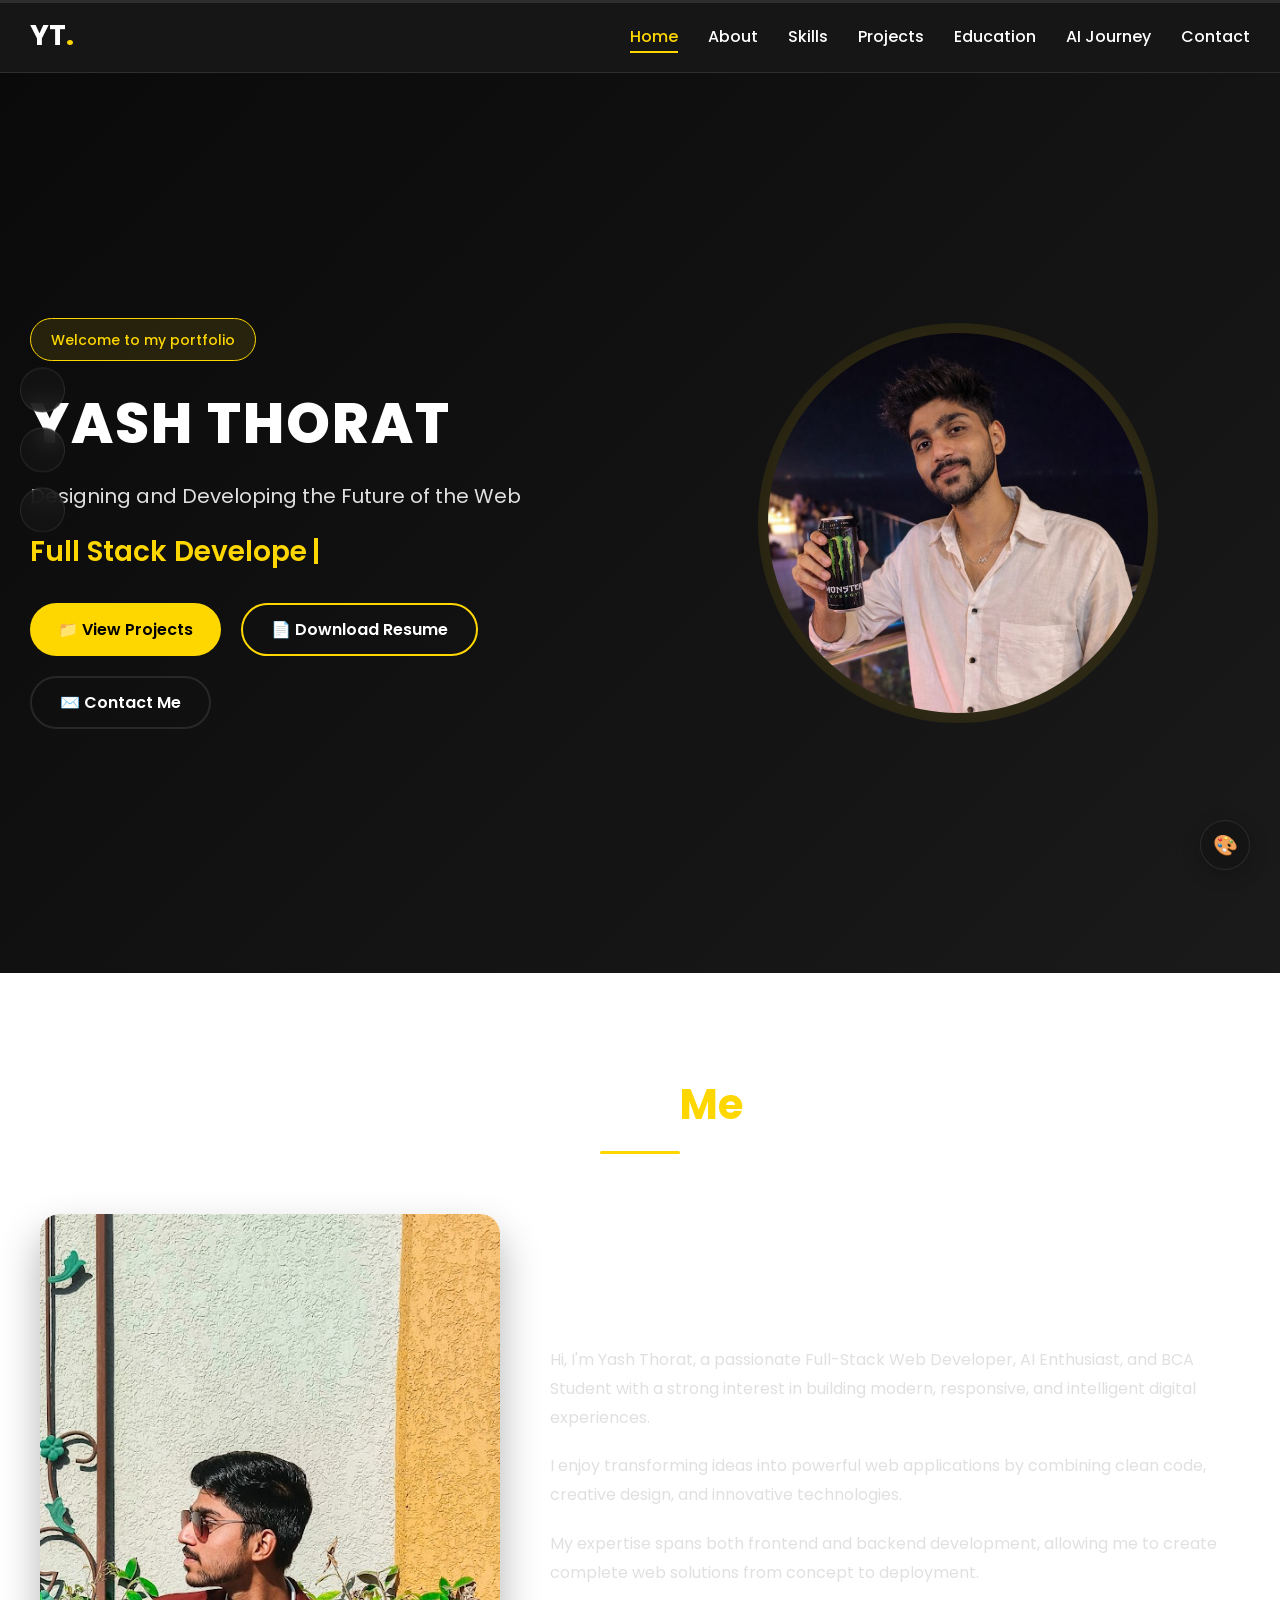
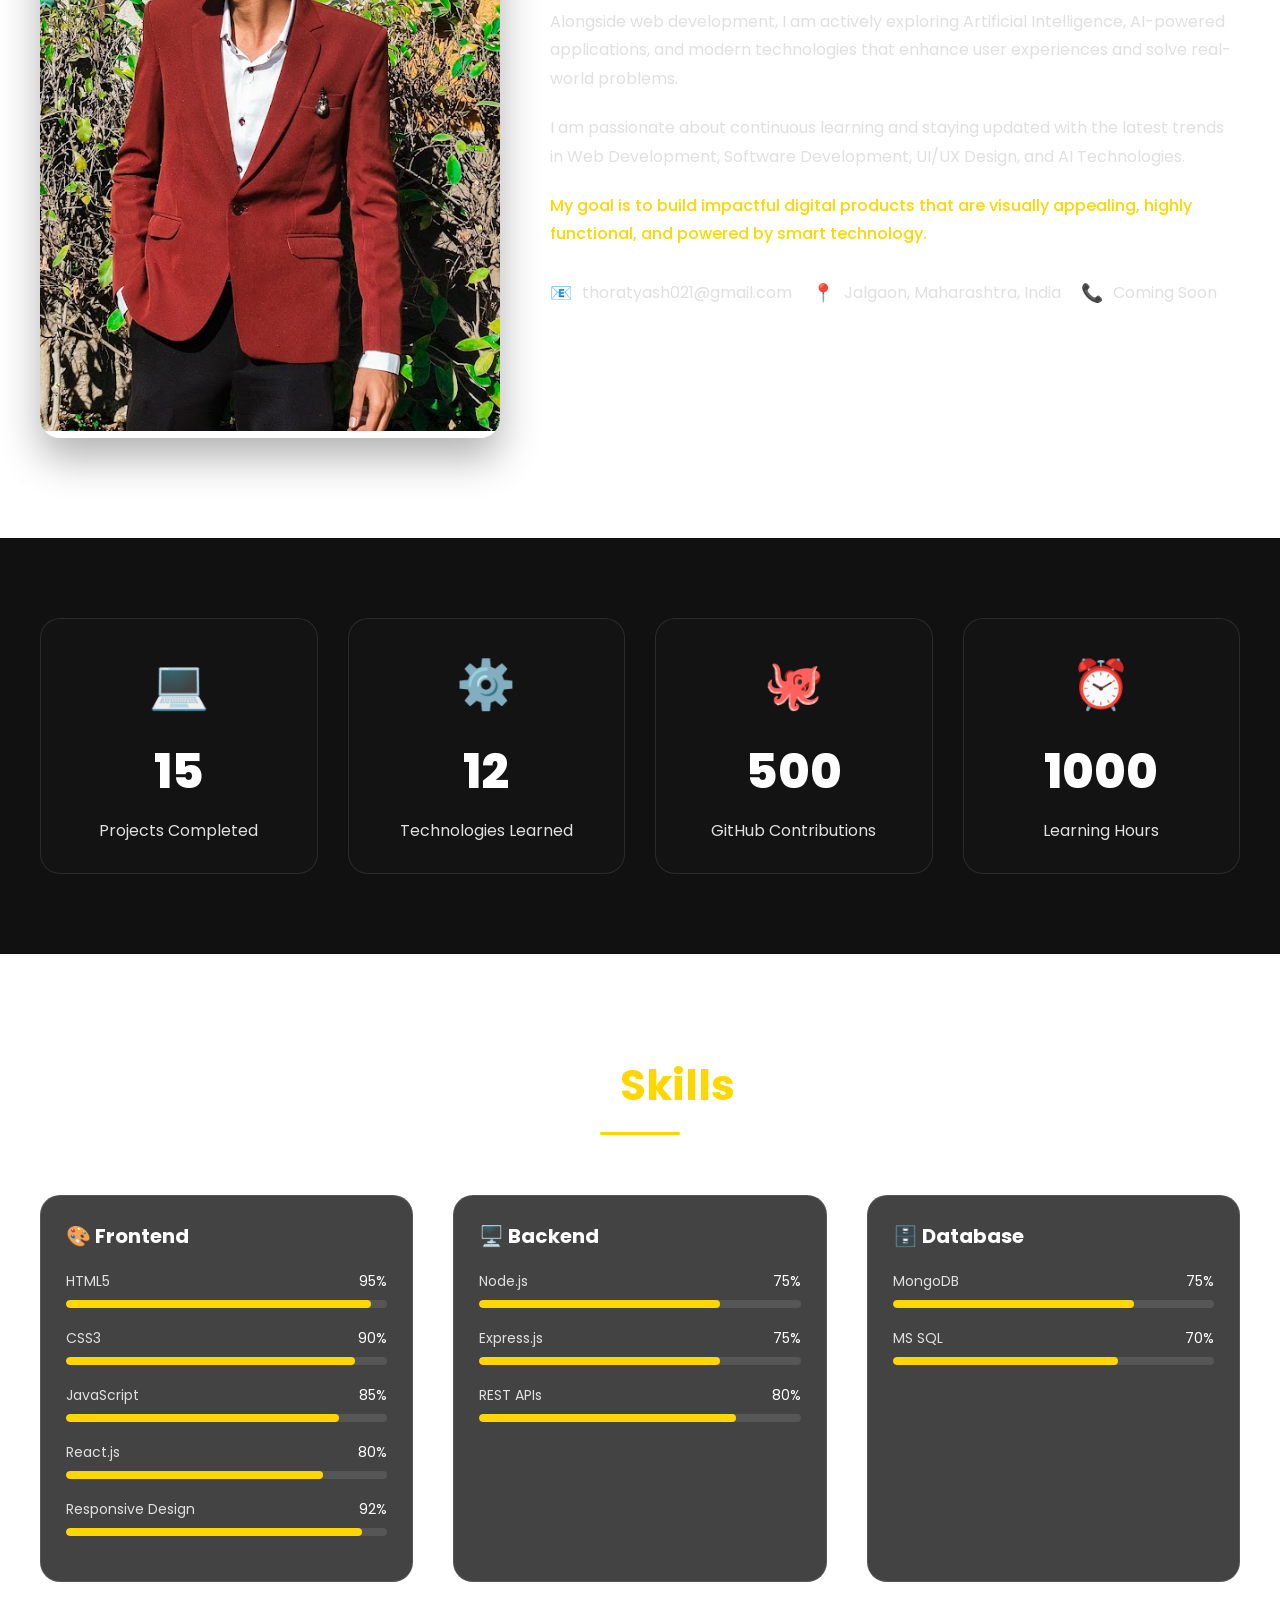
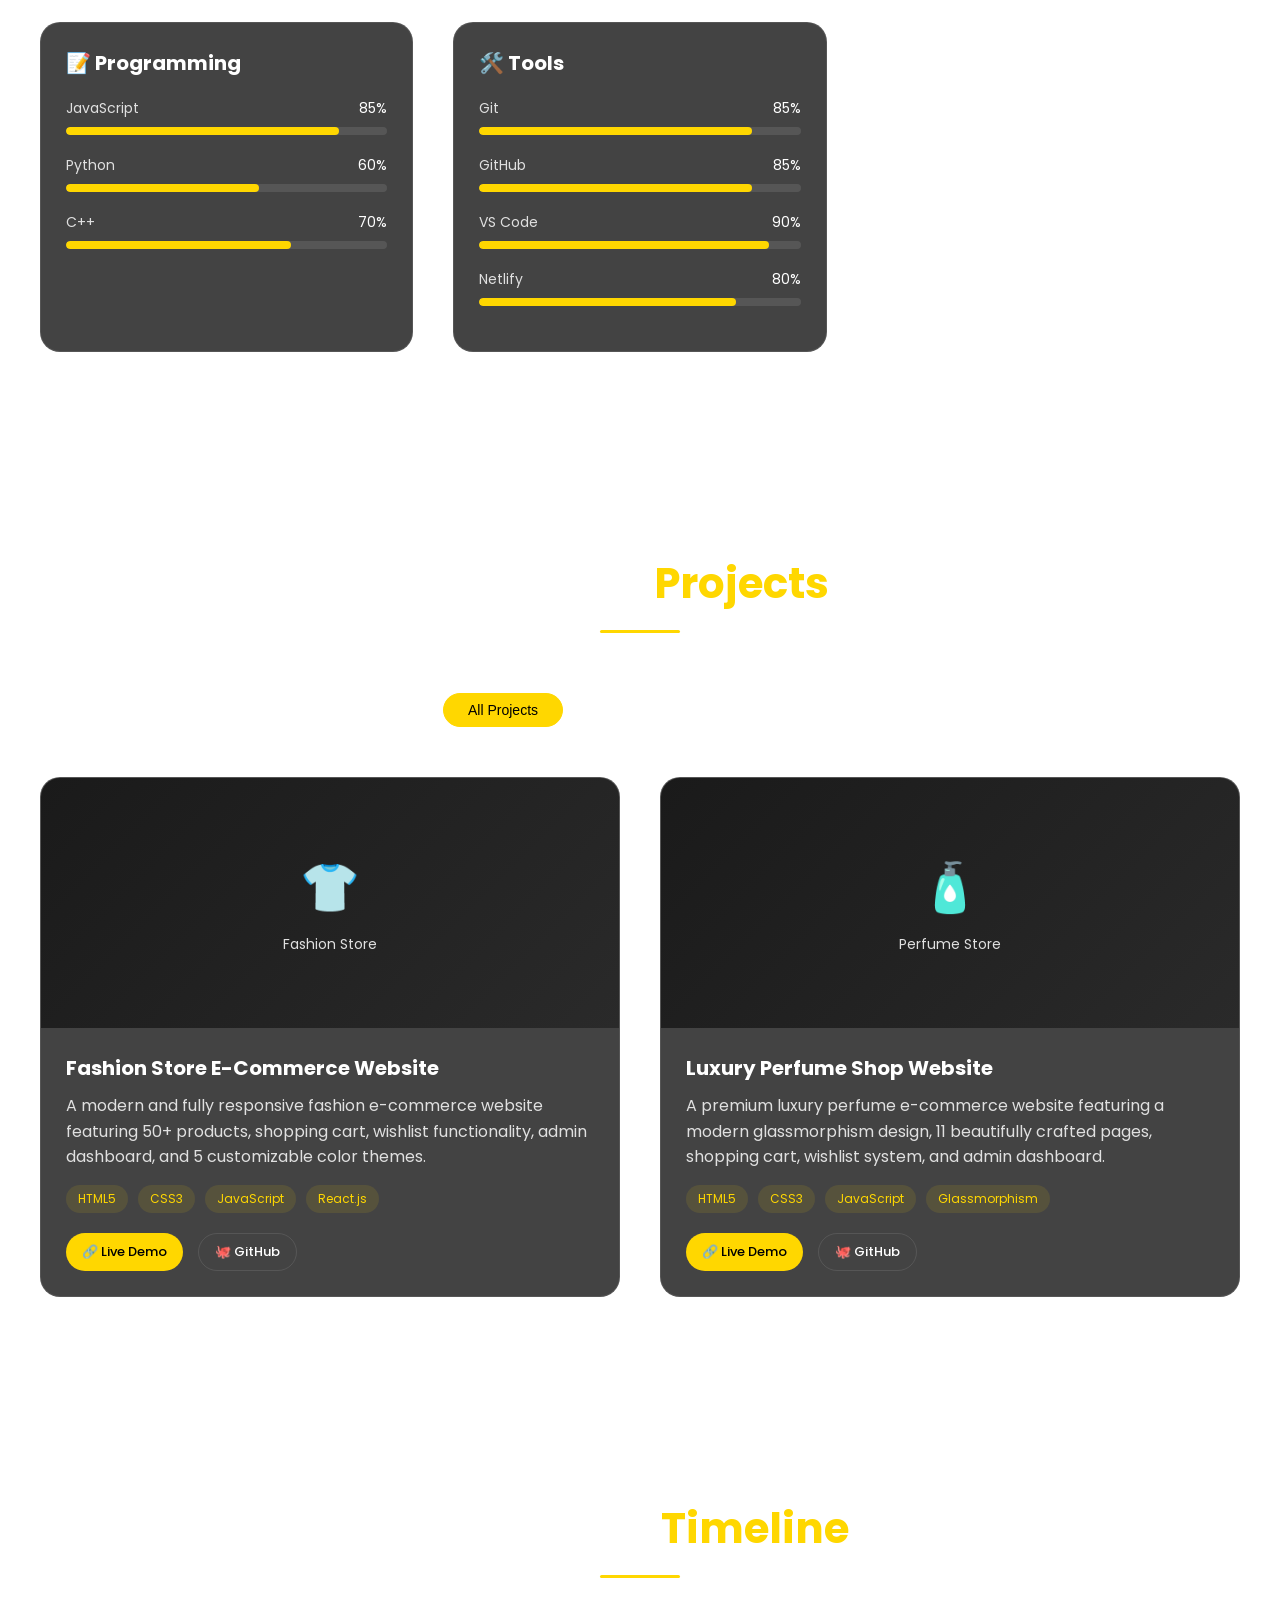
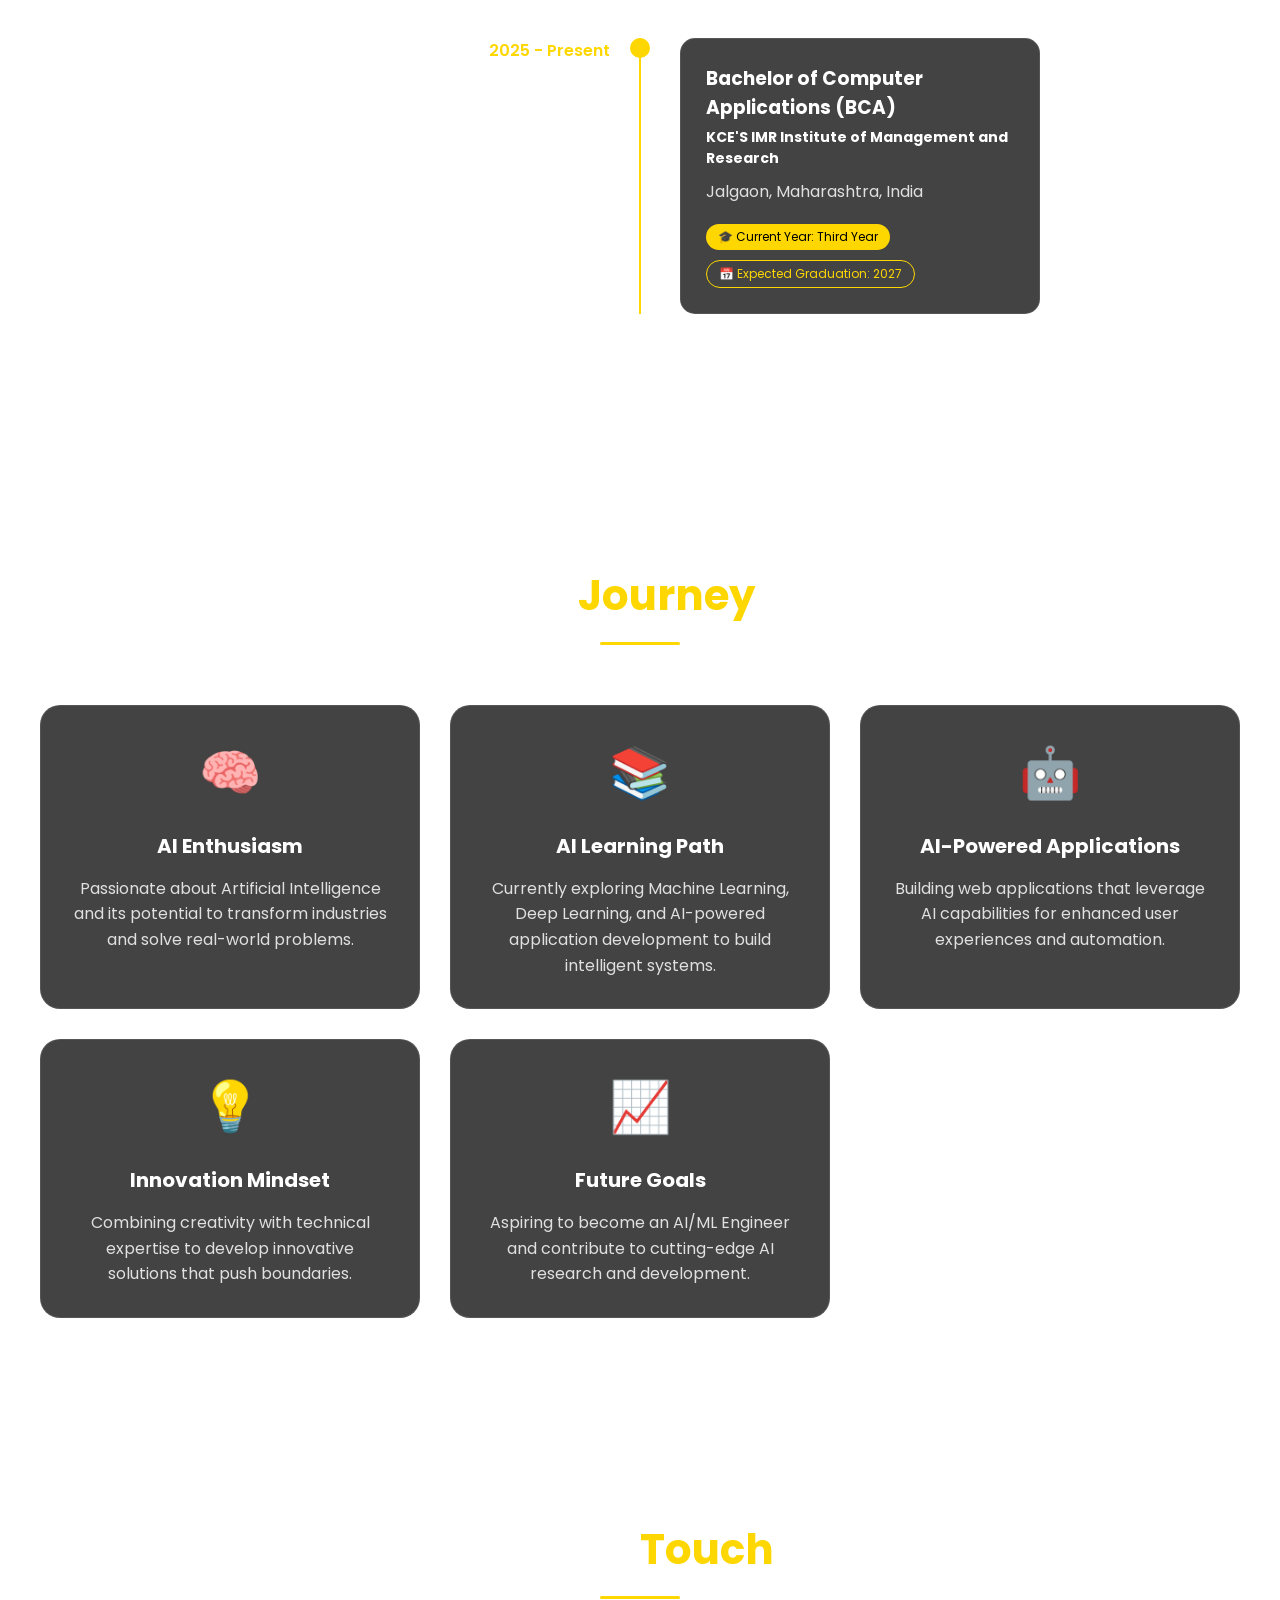
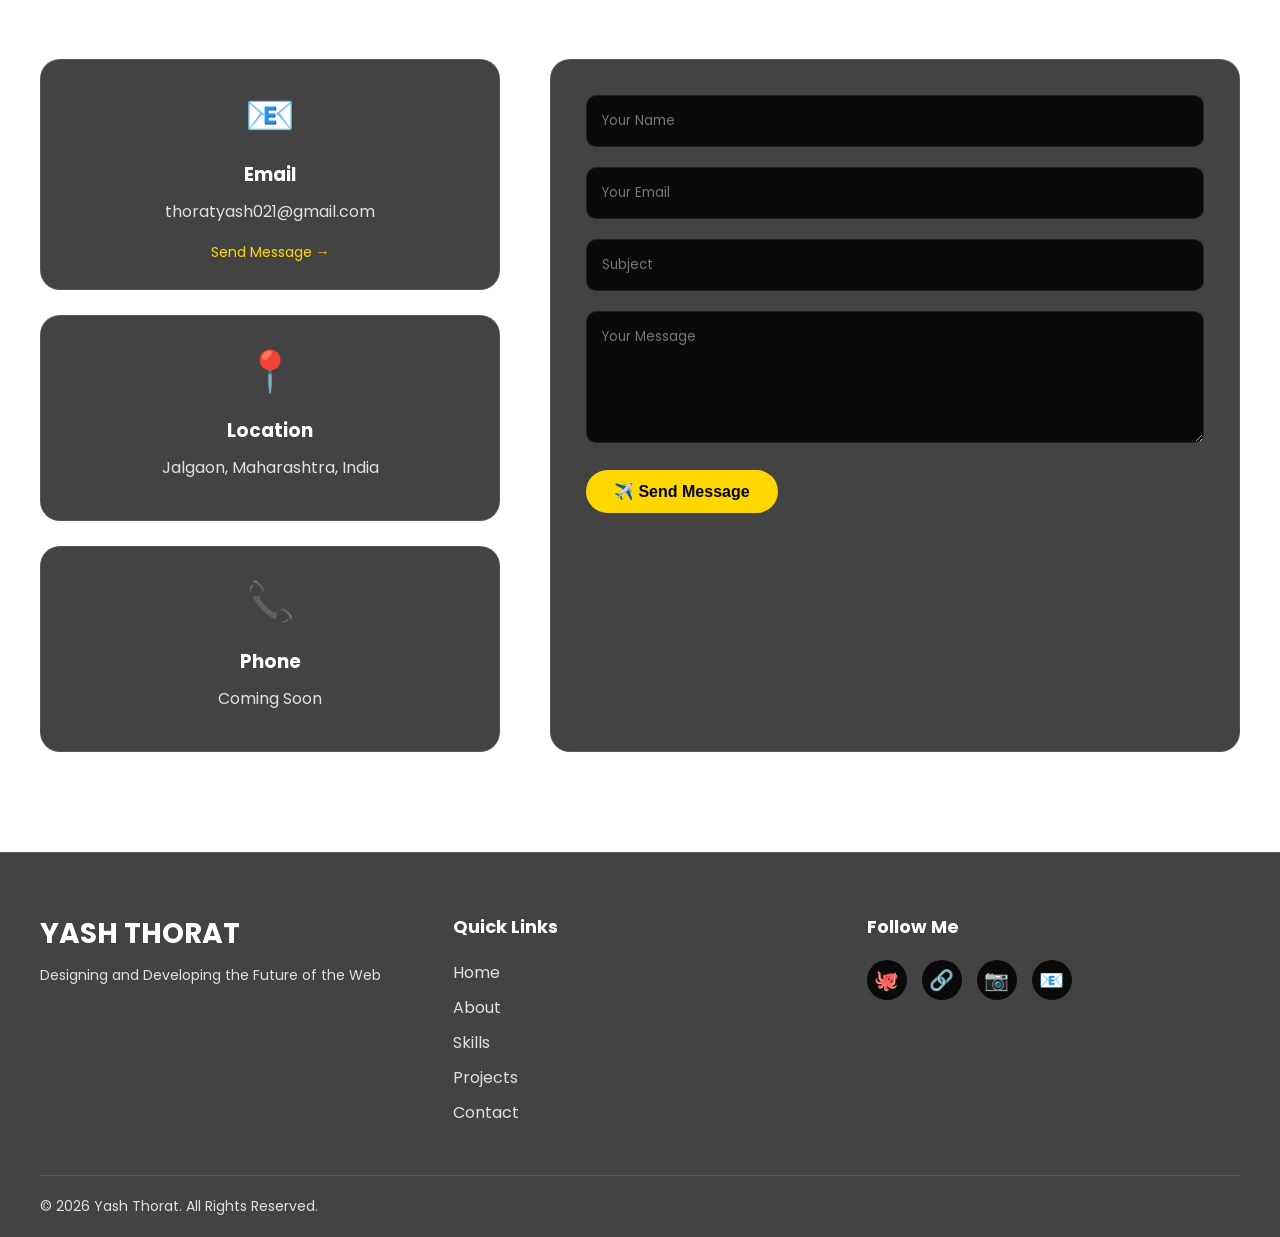
==== index.html @ a2c18cc2 "FIRST COMMIT" ====
<!DOCTYPE html>
<html lang="en">
<head>
    <meta charset="UTF-8">
    <meta name="viewport" content="width=device-width, initial-scale=1.0">
    <meta name="description" content="Yash Thorat - Full Stack Developer & AI Enthusiast Portfolio">
    <meta name="keywords" content="Full Stack Developer, Web Developer, AI Enthusiast, Portfolio, Yash Thorat">
    <meta name="author" content="Yash Thorat">
    <title>Yash Thorat | Full Stack Developer & AI Enthusiast</title>
    
    <!-- CSS Files -->
    <link rel="stylesheet" href="css/style.css">
    <link rel="stylesheet" href="css/responsive.css">
    <link rel="stylesheet" href="css/themes.css">
    
    <!-- Google Fonts (safe CDN) -->
    <link href="https://fonts.googleapis.com/css2?family=Poppins:wght@300;400;500;600;700;800&display=swap" rel="stylesheet">
    
    <!-- Font Awesome 6 (Local fallback included in CSS) -->
    <link rel="stylesheet" href="https://cdnjs.cloudflare.com/ajax/libs/font-awesome/6.4.0/css/all.min.css" 
          integrity="sha512-iecdLmaskl7CVkqkXNQ/ZH/XLlvWZOJyj7Yy7tcenmpD1ypASozpmT/E0iPtmFIB46ZmdtAc9eNBvH0H/ZpiBw==" 
          crossorigin="anonymous" referrerpolicy="no-referrer">
</head>
<body>

<!-- Preloader -->
<div id="preloader">
    <div class="loader">
        <div class="loader-ring"></div>
        <div class="loader-ring"></div>
        <div class="loader-ring"></div>
        <div class="loader-text">YASH THORAT</div>
    </div>
</div>

<!-- Scroll Progress Bar -->
<div class="scroll-progress">
    <div class="progress-bar"></div>
</div>

<!-- Theme Switcher Dropdown -->
<div class="theme-switcher">
    <button class="theme-toggle-btn" id="themeToggleBtn">
        <span style="font-size:20px;">🎨</span>
    </button>
    <div class="theme-menu" id="themeMenu">
        <h4>Select Theme</h4>
        <div class="theme-options">
            <button class="theme-option" data-theme="gold">✨ Gold + Black</button>
            <button class="theme-option" data-theme="blue">💙 Blue + Black</button>
            <button class="theme-option" data-theme="purple">💜 Purple + Black</button>
            <button class="theme-option" data-theme="emerald">💚 Emerald + Black</button>
            <button class="theme-option" data-theme="red">❤️ Red + Black</button>
        </div>
        <div class="dark-light-toggle">
            <button id="darkLightToggle">
                <span>🌙</span>
                <span>Dark/Light</span>
            </button>
        </div>
    </div>
</div>

<!-- Floating Social Icons -->
<div class="floating-socials">
    <a href="https://github.com/codewithyash-ui" target="_blank" class="social-float">
        <span>🐙</span>
        <span>GitHub</span>
    </a>
    <a href="#" class="social-float linkedin-placeholder">
        <span>🔗</span>
        <span>LinkedIn</span>
    </a>
    <a href="#" class="social-float instagram-placeholder">
        <span>📷</span>
        <span>Instagram</span>
    </a>
</div>

<!-- Sticky Navbar -->
<nav class="navbar" id="navbar">
    <div class="nav-container">
        <div class="nav-logo">
            <h2>YT<span>.</span></h2>
        </div>
        <div class="nav-menu" id="navMenu">
            <ul>
                <li><a href="#home" class="nav-link active">Home</a></li>
                <li><a href="#about" class="nav-link">About</a></li>
                <li><a href="#skills" class="nav-link">Skills</a></li>
                <li><a href="#projects" class="nav-link">Projects</a></li>
                <li><a href="#education" class="nav-link">Education</a></li>
                <li><a href="#ai-journey" class="nav-link">AI Journey</a></li>
                <li><a href="#contact" class="nav-link">Contact</a></li>
            </ul>
        </div>
        <div class="nav-toggle" id="navToggle">
            <span>☰</span>
        </div>
    </div>
</nav>

<!-- Hero Section -->
<section id="home" class="hero">
    <div class="hero-container">
        <div class="hero-content">
            <div class="hero-badge">
                <span>Welcome to my portfolio</span>
            </div>
            <h1 class="hero-name">YASH THORAT</h1>
            <p class="hero-tagline">Designing and Developing the Future of the Web</p>
            <div class="hero-typing">
                <span class="typing-text"></span>
                <span class="typing-cursor">|</span>
            </div>
            <div class="hero-buttons">
                <a href="#projects" class="btn btn-primary">
                    📁 View Projects
                </a>
                <a href="#" class="btn btn-secondary" id="downloadResumeBtn">
                    📄 Download Resume
                </a>
                <a href="#contact" class="btn btn-outline">
                    ✉️ Contact Me
                </a>
            </div>
        </div>
        <div class="hero-image">
            <div class="profile-wrapper">
                <img src="assets/images/profile.jpg" alt="Yash Thorat" class="profile-img">
                <div class="profile-glow"></div>
            </div>
        </div>
    </div>
</section>

<!-- About Section -->
<section id="about" class="about">
    <div class="container">
        <div class="section-header">
            <h2 class="section-title">About <span>Me</span></h2>
            <div class="section-line"></div>
        </div>
        <div class="about-container">
            <div class="about-image">
                <div class="about-img-wrapper">
                    <img src="assets/images/about.jpg" alt="Yash Thorat">
                </div>
            </div>
            <div class="about-content">
                <p class="about-text">
                    Hi, I'm Yash Thorat, a passionate Full-Stack Web Developer, AI Enthusiast, and BCA Student with a strong interest in building modern, responsive, and intelligent digital experiences.
                </p>
                <p class="about-text">
                    I enjoy transforming ideas into powerful web applications by combining clean code, creative design, and innovative technologies.
                </p>
                <p class="about-text">
                    My expertise spans both frontend and backend development, allowing me to create complete web solutions from concept to deployment.
                </p>
                <p class="about-text">
                    Alongside web development, I am actively exploring Artificial Intelligence, AI-powered applications, and modern technologies that enhance user experiences and solve real-world problems.
                </p>
                <p class="about-text">
                    I am passionate about continuous learning and staying updated with the latest trends in Web Development, Software Development, UI/UX Design, and AI Technologies.
                </p>
                <p class="about-text highlight">
                    My goal is to build impactful digital products that are visually appealing, highly functional, and powered by smart technology.
                </p>
                <div class="about-info">
                    <div class="info-item">
                        <span>📧</span>
                        <span>thoratyash021@gmail.com</span>
                    </div>
                    <div class="info-item">
                        <span>📍</span>
                        <span>Jalgaon, Maharashtra, India</span>
                    </div>
                    <div class="info-item">
                        <span>📞</span>
                        <span>Coming Soon</span>
                    </div>
                </div>
            </div>
        </div>
    </div>
</section>

<!-- Counters Section -->
<section class="counters">
    <div class="container">
        <div class="counters-grid">
            <div class="counter-card">
                <div class="counter-icon">💻</div>
                <div class="counter-number" data-count="15">0</div>
                <div class="counter-label">Projects Completed</div>
            </div>
            <div class="counter-card">
                <div class="counter-icon">⚙️</div>
                <div class="counter-number" data-count="12">0</div>
                <div class="counter-label">Technologies Learned</div>
            </div>
            <div class="counter-card">
                <div class="counter-icon">🐙</div>
                <div class="counter-number" data-count="500">0</div>
                <div class="counter-label">GitHub Contributions</div>
            </div>
            <div class="counter-card">
                <div class="counter-icon">⏰</div>
                <div class="counter-number" data-count="1000">0</div>
                <div class="counter-label">Learning Hours</div>
            </div>
        </div>
    </div>
</section>

<!-- Skills Section -->
<section id="skills" class="skills">
    <div class="container">
        <div class="section-header">
            <h2 class="section-title">My <span>Skills</span></h2>
            <div class="section-line"></div>
        </div>
        <div class="skills-container">
            <div class="skills-category">
                <h3>🎨 Frontend</h3>
                <div class="skill-item">
                    <div class="skill-info">
                        <span>HTML5</span>
                        <span>95%</span>
                    </div>
                    <div class="skill-bar">
                        <div class="skill-progress" data-width="95"></div>
                    </div>
                </div>
                <div class="skill-item">
                    <div class="skill-info">
                        <span>CSS3</span>
                        <span>90%</span>
                    </div>
                    <div class="skill-bar">
                        <div class="skill-progress" data-width="90"></div>
                    </div>
                </div>
                <div class="skill-item">
                    <div class="skill-info">
                        <span>JavaScript</span>
                        <span>85%</span>
                    </div>
                    <div class="skill-bar">
                        <div class="skill-progress" data-width="85"></div>
                    </div>
                </div>
                <div class="skill-item">
                    <div class="skill-info">
                        <span>React.js</span>
                        <span>80%</span>
                    </div>
                    <div class="skill-bar">
                        <div class="skill-progress" data-width="80"></div>
                    </div>
                </div>
                <div class="skill-item">
                    <div class="skill-info">
                        <span>Responsive Design</span>
                        <span>92%</span>
                    </div>
                    <div class="skill-bar">
                        <div class="skill-progress" data-width="92"></div>
                    </div>
                </div>
            </div>
            <div class="skills-category">
                <h3>🖥️ Backend</h3>
                <div class="skill-item">
                    <div class="skill-info">
                        <span>Node.js</span>
                        <span>75%</span>
                    </div>
                    <div class="skill-bar">
                        <div class="skill-progress" data-width="75"></div>
                    </div>
                </div>
                <div class="skill-item">
                    <div class="skill-info">
                        <span>Express.js</span>
                        <span>75%</span>
                    </div>
                    <div class="skill-bar">
                        <div class="skill-progress" data-width="75"></div>
                    </div>
                </div>
                <div class="skill-item">
                    <div class="skill-info">
                        <span>REST APIs</span>
                        <span>80%</span>
                    </div>
                    <div class="skill-bar">
                        <div class="skill-progress" data-width="80"></div>
                    </div>
                </div>
            </div>
            <div class="skills-category">
                <h3>🗄️ Database</h3>
                <div class="skill-item">
                    <div class="skill-info">
                        <span>MongoDB</span>
                        <span>75%</span>
                    </div>
                    <div class="skill-bar">
                        <div class="skill-progress" data-width="75"></div>
                    </div>
                </div>
                <div class="skill-item">
                    <div class="skill-info">
                        <span>MS SQL</span>
                        <span>70%</span>
                    </div>
                    <div class="skill-bar">
                        <div class="skill-progress" data-width="70"></div>
                    </div>
                </div>
            </div>
            <div class="skills-category">
                <h3>📝 Programming</h3>
                <div class="skill-item">
                    <div class="skill-info">
                        <span>JavaScript</span>
                        <span>85%</span>
                    </div>
                    <div class="skill-bar">
                        <div class="skill-progress" data-width="85"></div>
                    </div>
                </div>
                <div class="skill-item">
                    <div class="skill-info">
                        <span>Python</span>
                        <span>60%</span>
                    </div>
                    <div class="skill-bar">
                        <div class="skill-progress" data-width="60"></div>
                    </div>
                </div>
                <div class="skill-item">
                    <div class="skill-info">
                        <span>C++</span>
                        <span>70%</span>
                    </div>
                    <div class="skill-bar">
                        <div class="skill-progress" data-width="70"></div>
                    </div>
                </div>
            </div>
            <div class="skills-category">
                <h3>🛠️ Tools</h3>
                <div class="skill-item">
                    <div class="skill-info">
                        <span>Git</span>
                        <span>85%</span>
                    </div>
                    <div class="skill-bar">
                        <div class="skill-progress" data-width="85"></div>
                    </div>
                </div>
                <div class="skill-item">
                    <div class="skill-info">
                        <span>GitHub</span>
                        <span>85%</span>
                    </div>
                    <div class="skill-bar">
                        <div class="skill-progress" data-width="85"></div>
                    </div>
                </div>
                <div class="skill-item">
                    <div class="skill-info">
                        <span>VS Code</span>
                        <span>90%</span>
                    </div>
                    <div class="skill-bar">
                        <div class="skill-progress" data-width="90"></div>
                    </div>
                </div>
                <div class="skill-item">
                    <div class="skill-info">
                        <span>Netlify</span>
                        <span>80%</span>
                    </div>
                    <div class="skill-bar">
                        <div class="skill-progress" data-width="80"></div>
                    </div>
                </div>
            </div>
        </div>
    </div>
</section>

<!-- Projects Section -->
<section id="projects" class="projects">
    <div class="container">
        <div class="section-header">
            <h2 class="section-title">Featured <span>Projects</span></h2>
            <div class="section-line"></div>
        </div>
        <div class="projects-filter">
            <button class="filter-btn active" data-filter="all">All Projects</button>
            <button class="filter-btn" data-filter="ecommerce">E-Commerce</button>
            <button class="filter-btn" data-filter="fullstack">Full Stack</button>
        </div>
        <div class="projects-grid">
            <!-- Project 1 - Fashion Store -->
            <div class="project-card" data-category="ecommerce">
                <div class="project-image">
                    <img src="assets/images/project1.jpg" alt="Fashion Store E-Commerce Website"
                         onerror="this.style.display='none'; this.nextElementSibling.style.display='flex'">
                    <div class="project-image-fallback" style="display:none; background:linear-gradient(135deg,#1a1a1a,#2a2a2a); height:100%; align-items:center; justify-content:center; flex-direction:column;">
                        <span style="font-size:48px;">👕</span>
                        <p style="color:#FFD700; margin-top:10px;">Fashion Store</p>
                    </div>
                    <div class="project-overlay">
                        <div class="project-links">
                            <a href="https://codewithyash-ui.github.io/fashion-store/" target="_blank" class="project-link">🔗</a>
                            <a href="https://github.com/codewithyash-ui" target="_blank" class="project-link">🐙</a>
                        </div>
                    </div>
                </div>
                <div class="project-info">
                    <h3>Fashion Store E-Commerce Website</h3>
                    <p>A modern and fully responsive fashion e-commerce website featuring 50+ products, shopping cart, wishlist functionality, admin dashboard, and 5 customizable color themes.</p>
                    <div class="project-tech">
                        <span>HTML5</span>
                        <span>CSS3</span>
                        <span>JavaScript</span>
                        <span>React.js</span>
                    </div>
                    <div class="project-buttons">
                        <a href="https://codewithyash-ui.github.io/fashion-store/" target="_blank" class="btn-small btn-live">🔗 Live Demo</a>
                        <a href="https://github.com/codewithyash-ui" target="_blank" class="btn-small btn-github">🐙 GitHub</a>
                    </div>
                </div>
            </div>
            
            <!-- Project 2 - Luxury Perfume -->
            <div class="project-card" data-category="ecommerce">
                <div class="project-image">
                    <img src="assets/images/project2.jpg" alt="Luxury Perfume Shop Website"
                         onerror="this.style.display='none'; this.nextElementSibling.style.display='flex'">
                    <div class="project-image-fallback" style="display:none; background:linear-gradient(135deg,#1a1a1a,#2a2a2a); height:100%; align-items:center; justify-content:center; flex-direction:column;">
                        <span style="font-size:48px;">🧴</span>
                        <p style="color:#FFD700; margin-top:10px;">Perfume Store</p>
                    </div>
                    <div class="project-overlay">
                        <div class="project-links">
                            <a href="https://codewithyash-ui.github.io/PERFUME_WEB/" target="_blank" class="project-link">🔗</a>
                            <a href="https://github.com/codewithyash-ui" target="_blank" class="project-link">🐙</a>
                        </div>
                    </div>
                </div>
                <div class="project-info">
                    <h3>Luxury Perfume Shop Website</h3>
                    <p>A premium luxury perfume e-commerce website featuring a modern glassmorphism design, 11 beautifully crafted pages, shopping cart, wishlist system, and admin dashboard.</p>
                    <div class="project-tech">
                        <span>HTML5</span>
                        <span>CSS3</span>
                        <span>JavaScript</span>
                        <span>Glassmorphism</span>
                    </div>
                    <div class="project-buttons">
                        <a href="https://codewithyash-ui.github.io/PERFUME_WEB/" target="_blank" class="btn-small btn-live">🔗 Live Demo</a>
                        <a href="https://github.com/codewithyash-ui" target="_blank" class="btn-small btn-github">🐙 GitHub</a>
                    </div>
                </div>
            </div>
        </div>
    </div>
</section>

<!-- Education Timeline Section -->
<section id="education" class="education">
    <div class="container">
        <div class="section-header">
            <h2 class="section-title">Education <span>Timeline</span></h2>
            <div class="section-line"></div>
        </div>
        <div class="timeline">
            <div class="timeline-item">
                <div class="timeline-dot"></div>
                <div class="timeline-date">2025 - Present</div>
                <div class="timeline-content">
                    <h3>Bachelor of Computer Applications (BCA)</h3>
                    <h4>KCE'S IMR Institute of Management and Research</h4>
                    <p>Jalgaon, Maharashtra, India</p>
                    <div class="timeline-badge">🎓 Current Year: Third Year</div>
                    <div class="timeline-badge expected">📅 Expected Graduation: 2027</div>
                </div>
            </div>
        </div>
    </div>
</section>

<!-- AI Journey Section -->
<section id="ai-journey" class="ai-journey">
    <div class="container">
        <div class="section-header">
            <h2 class="section-title">AI <span>Journey</span></h2>
            <div class="section-line"></div>
        </div>
        <div class="ai-container">
            <div class="ai-card">
                <div class="ai-icon">🧠</div>
                <h3>AI Enthusiasm</h3>
                <p>Passionate about Artificial Intelligence and its potential to transform industries and solve real-world problems.</p>
            </div>
            <div class="ai-card">
                <div class="ai-icon">📚</div>
                <h3>AI Learning Path</h3>
                <p>Currently exploring Machine Learning, Deep Learning, and AI-powered application development to build intelligent systems.</p>
            </div>
            <div class="ai-card">
                <div class="ai-icon">🤖</div>
                <h3>AI-Powered Applications</h3>
                <p>Building web applications that leverage AI capabilities for enhanced user experiences and automation.</p>
            </div>
            <div class="ai-card">
                <div class="ai-icon">💡</div>
                <h3>Innovation Mindset</h3>
                <p>Combining creativity with technical expertise to develop innovative solutions that push boundaries.</p>
            </div>
            <div class="ai-card">
                <div class="ai-icon">📈</div>
                <h3>Future Goals</h3>
                <p>Aspiring to become an AI/ML Engineer and contribute to cutting-edge AI research and development.</p>
            </div>
        </div>
    </div>
</section>

<!-- Contact Section -->
<section id="contact" class="contact">
    <div class="container">
        <div class="section-header">
            <h2 class="section-title">Get In <span>Touch</span></h2>
            <div class="section-line"></div>
        </div>
        <div class="contact-container">
            <div class="contact-info">
                <div class="contact-card">
                    <div class="contact-icon">📧</div>
                    <h3>Email</h3>
                    <p>thoratyash021@gmail.com</p>
                    <a href="mailto:thoratyash021@gmail.com">Send Message →</a>
                </div>
                <div class="contact-card">
                    <div class="contact-icon">📍</div>
                    <h3>Location</h3>
                    <p>Jalgaon, Maharashtra, India</p>
                </div>
                <div class="contact-card">
                    <div class="contact-icon">📞</div>
                    <h3>Phone</h3>
                    <p>Coming Soon</p>
                </div>
            </div>
            <div class="contact-form">
                <form id="contactForm">
                    <div class="form-group">
                        <input type="text" id="name" placeholder="Your Name" required>
                    </div>
                    <div class="form-group">
                        <input type="email" id="email" placeholder="Your Email" required>
                    </div>
                    <div class="form-group">
                        <input type="text" id="subject" placeholder="Subject" required>
                    </div>
                    <div class="form-group">
                        <textarea id="message" rows="5" placeholder="Your Message" required></textarea>
                    </div>
                    <button type="submit" class="btn btn-primary">✈️ Send Message</button>
                    <p id="formStatus" class="form-status"></p>
                </form>
            </div>
        </div>
    </div>
</section>

<!-- Footer -->
<footer class="footer">
    <div class="container">
        <div class="footer-content">
            <div class="footer-logo">
                <h2>YASH THORAT</h2>
                <p>Designing and Developing the Future of the Web</p>
            </div>
            <div class="footer-links">
                <h3>Quick Links</h3>
                <ul>
                    <li><a href="#home">Home</a></li>
                    <li><a href="#about">About</a></li>
                    <li><a href="#skills">Skills</a></li>
                    <li><a href="#projects">Projects</a></li>
                    <li><a href="#contact">Contact</a></li>
                </ul>
            </div>
            <div class="footer-social">
                <h3>Follow Me</h3>
                <div class="social-icons">
                    <a href="https://github.com/codewithyash-ui" target="_blank">🐙</a>
                    <a href="#" class="linkedin-placeholder">🔗</a>
                    <a href="#" class="instagram-placeholder">📷</a>
                    <a href="mailto:thoratyash021@gmail.com">📧</a>
                </div>
            </div>
        </div>
        <div class="footer-bottom">
            <p>© 2026 Yash Thorat. All Rights Reserved.</p>
            <button id="backToTop" class="back-to-top">↑</button>
        </div>
    </div>
</footer>

<!-- JavaScript Files -->
<script src="js/theme-switcher.js"></script>
<script src="js/animations.js"></script>
<script src="js/script.js"></script>

<!-- Popup for Coming Soon -->
<div id="comingSoonPopup" class="popup">
    <div class="popup-content">
        <span class="popup-close">×</span>
        <div style="font-size:48px;">⏰</div>
        <h3>Coming Soon!</h3>
        <p>LinkedIn, Instagram, and Resume download will be available soon. Stay tuned!</p>
    </div>
</div>

</body>
</html>
---- css/style.css ----
/* ========================================
   GLOBAL VARIABLES & RESET
   ======================================== */

* {
    margin: 0;
    padding: 0;
    box-sizing: border-box;
}

html {
    scroll-behavior: smooth;
    overflow-x: hidden;
}

body {
    font-family: 'Poppins', sans-serif;
    overflow-x: hidden;
    transition: background-color 0.3s ease, color 0.3s ease;
}

/* ========================================
   PRELOADER
   ======================================== */

#preloader {
    position: fixed;
    top: 0;
    left: 0;
    width: 100%;
    height: 100%;
    background: #0a0a0a;
    display: flex;
    justify-content: center;
    align-items: center;
    z-index: 9999;
    transition: opacity 0.5s ease, visibility 0.5s ease;
}

#preloader.hide {
    opacity: 0;
    visibility: hidden;
}

.loader {
    position: relative;
    width: 120px;
    height: 120px;
    display: flex;
    justify-content: center;
    align-items: center;
}

.loader-ring {
    position: absolute;
    width: 100%;
    height: 100%;
    border: 3px solid transparent;
    border-radius: 50%;
    animation: spin 1.5s cubic-bezier(0.68, -0.55, 0.265, 1.55) infinite;
}

.loader-ring:nth-child(1) {
    border-top-color: var(--primary-color);
    animation-delay: 0s;
}

.loader-ring:nth-child(2) {
    width: 80px;
    height: 80px;
    border-top-color: var(--secondary-color);
    animation-delay: 0.3s;
}

.loader-ring:nth-child(3) {
    width: 40px;
    height: 40px;
    border-top-color: var(--accent-color);
    animation-delay: 0.6s;
}

.loader-text {
    color: var(--primary-color);
    font-size: 12px;
    font-weight: 600;
    letter-spacing: 2px;
    animation: pulse 1.5s ease infinite;
}

@keyframes spin {
    0% { transform: rotate(0deg); }
    100% { transform: rotate(360deg); }
}

@keyframes pulse {
    0%, 100% { opacity: 0.5; }
    50% { opacity: 1; }
}

/* ========================================
   SCROLL PROGRESS BAR
   ======================================== */

.scroll-progress {
    position: fixed;
    top: 0;
    left: 0;
    width: 100%;
    height: 3px;
    background: rgba(255, 255, 255, 0.1);
    z-index: 1001;
}

.progress-bar {
    width: 0%;
    height: 100%;
    background: var(--primary-color);
    transition: width 0.3s ease;
}

/* ========================================
   THEME SWITCHER
   ======================================== */

.theme-switcher {
    position: fixed;
    bottom: 30px;
    right: 30px;
    z-index: 1000;
}

.theme-toggle-btn {
    width: 50px;
    height: 50px;
    border-radius: 50%;
    background: var(--card-bg);
    border: 1px solid var(--border-color);
    color: var(--primary-color);
    font-size: 20px;
    cursor: pointer;
    display: flex;
    align-items: center;
    justify-content: center;
    transition: all 0.3s ease;
    backdrop-filter: blur(10px);
    box-shadow: 0 5px 20px rgba(0, 0, 0, 0.2);
}

.theme-toggle-btn:hover {
    transform: scale(1.1);
    background: var(--primary-color);
    color: var(--bg-color);
}

.theme-menu {
    position: absolute;
    bottom: 70px;
    right: 0;
    background: var(--card-bg);
    backdrop-filter: blur(10px);
    border: 1px solid var(--border-color);
    border-radius: 15px;
    padding: 15px;
    width: 200px;
    display: none;
    flex-direction: column;
    gap: 10px;
    box-shadow: 0 10px 30px rgba(0, 0, 0, 0.3);
}

.theme-menu.active {
    display: flex;
}

.theme-menu h4 {
    color: var(--text-color);
    font-size: 14px;
    margin-bottom: 5px;
    text-align: center;
}

.theme-options {
    display: flex;
    flex-direction: column;
    gap: 8px;
}

.theme-option {
    padding: 8px 12px;
    border: none;
    border-radius: 8px;
    background: var(--bg-color);
    color: var(--text-color);
    cursor: pointer;
    font-size: 13px;
    transition: all 0.3s ease;
    text-align: left;
}

.theme-option:hover {
    transform: translateX(5px);
}

.theme-option[data-theme="gold"] { border-left: 3px solid #FFD700; }
.theme-option[data-theme="blue"] { border-left: 3px solid #3498db; }
.theme-option[data-theme="purple"] { border-left: 3px solid #9b59b6; }
.theme-option[data-theme="emerald"] { border-left: 3px solid #2ecc71; }
.theme-option[data-theme="red"] { border-left: 3px solid #e74c3c; }

.dark-light-toggle {
    margin-top: 10px;
    padding-top: 10px;
    border-top: 1px solid var(--border-color);
}

.dark-light-toggle button {
    width: 100%;
    padding: 8px;
    border: none;
    border-radius: 8px;
    background: var(--primary-color);
    color: #fff;
    cursor: pointer;
    font-size: 13px;
    display: flex;
    align-items: center;
    justify-content: center;
    gap: 8px;
    transition: all 0.3s ease;
}

.dark-light-toggle button:hover {
    opacity: 0.9;
    transform: scale(1.02);
}

/* ========================================
   FLOATING SOCIAL ICONS
   ======================================== */

.floating-socials {
    position: fixed;
    left: 20px;
    top: 50%;
    transform: translateY(-50%);
    z-index: 999;
    display: flex;
    flex-direction: column;
    gap: 15px;
}

.social-float {
    width: 45px;
    height: 45px;
    background: var(--card-bg);
    backdrop-filter: blur(10px);
    border: 1px solid var(--border-color);
    border-radius: 50%;
    display: flex;
    align-items: center;
    justify-content: center;
    color: var(--text-color);
    font-size: 20px;
    transition: all 0.3s ease;
    position: relative;
    cursor: pointer;
    text-decoration: none;
}

.social-float span {
    position: absolute;
    left: 60px;
    background: var(--primary-color);
    color: #fff;
    padding: 5px 10px;
    border-radius: 5px;
    font-size: 12px;
    white-space: nowrap;
    opacity: 0;
    visibility: hidden;
    transition: all 0.3s ease;
}

.social-float:hover {
    transform: scale(1.1);
    background: var(--primary-color);
    color: #fff;
}

.social-float:hover span {
    opacity: 1;
    visibility: visible;
    left: 55px;
}

/* ========================================
   NAVBAR
   ======================================== */

.navbar {
    position: sticky;
    top: 0;
    width: 100%;
    background: rgba(10, 10, 10, 0.95);
    backdrop-filter: blur(10px);
    z-index: 1000;
    transition: all 0.3s ease;
    border-bottom: 1px solid var(--border-color);
}

body.light .navbar {
    background: rgba(255, 255, 255, 0.95);
}

.nav-container {
    max-width: 1400px;
    margin: 0 auto;
    padding: 15px 30px;
    display: flex;
    justify-content: space-between;
    align-items: center;
}

.nav-logo h2 {
    font-size: 28px;
    font-weight: 700;
    color: var(--text-color);
}

.nav-logo span {
    color: var(--primary-color);
}

.nav-menu ul {
    display: flex;
    gap: 30px;
    list-style: none;
}

.nav-link {
    text-decoration: none;
    color: var(--text-color);
    font-weight: 500;
    transition: all 0.3s ease;
    position: relative;
    padding: 5px 0;
}

.nav-link::after {
    content: '';
    position: absolute;
    bottom: 0;
    left: 0;
    width: 0;
    height: 2px;
    background: var(--primary-color);
    transition: width 0.3s ease;
}

.nav-link:hover::after,
.nav-link.active::after {
    width: 100%;
}

.nav-link.active {
    color: var(--primary-color);
}

.nav-toggle {
    display: none;
    font-size: 24px;
    color: var(--text-color);
    cursor: pointer;
}

/* ========================================
   HERO SECTION
   ======================================== */

.hero {
    min-height: 100vh;
    display: flex;
    align-items: center;
    padding: 80px 30px;
    background: var(--bg-gradient);
}

.hero-container {
    max-width: 1400px;
    margin: 0 auto;
    display: grid;
    grid-template-columns: 1fr 1fr;
    gap: 50px;
    align-items: center;
}

.hero-content {
    animation: slideUp 0.8s ease;
}

.hero-badge {
    display: inline-block;
    padding: 8px 20px;
    background: rgba(255, 215, 0, 0.1);
    border: 1px solid var(--primary-color);
    border-radius: 30px;
    margin-bottom: 20px;
}

.hero-badge span {
    color: var(--primary-color);
    font-size: 14px;
    font-weight: 500;
}

.hero-name {
    font-size: 64px;
    font-weight: 800;
    color: var(--text-color);
    margin-bottom: 15px;
    letter-spacing: 2px;
}

.hero-tagline {
    font-size: 20px;
    color: var(--text-secondary);
    margin-bottom: 20px;
}

.hero-typing {
    font-size: 28px;
    font-weight: 600;
    color: var(--primary-color);
    margin-bottom: 30px;
    display: flex;
    align-items: center;
    gap: 5px;
}

.typing-text {
    min-width: 220px;
}

.typing-cursor {
    animation: blink 0.7s infinite;
}

@keyframes blink {
    0%, 100% { opacity: 1; }
    50% { opacity: 0; }
}

.hero-buttons {
    display: flex;
    gap: 20px;
    flex-wrap: wrap;
}

.btn {
    padding: 12px 28px;
    border-radius: 40px;
    font-size: 16px;
    font-weight: 600;
    text-decoration: none;
    transition: all 0.3s ease;
    display: inline-flex;
    align-items: center;
    gap: 10px;
    cursor: pointer;
    border: none;
}

.btn-primary {
    background: var(--primary-color);
    color: #000;
}

.btn-primary:hover {
    transform: translateY(-3px);
    box-shadow: 0 10px 25px rgba(255, 215, 0, 0.3);
}

.btn-secondary {
    background: transparent;
    color: var(--text-color);
    border: 2px solid var(--primary-color);
}

.btn-secondary:hover {
    background: var(--primary-color);
    color: #000;
    transform: translateY(-3px);
}

.btn-outline {
    background: transparent;
    color: var(--text-color);
    border: 2px solid var(--border-color);
}

.btn-outline:hover {
    border-color: var(--primary-color);
    color: var(--primary-color);
    transform: translateY(-3px);
}

.hero-image {
    display: flex;
    justify-content: center;
    animation: fadeIn 0.8s ease;
}

.profile-wrapper {
    position: relative;
    width: 380px;
    height: 380px;
}

.profile-img {
    width: 100%;
    height: 100%;
    object-fit: cover;
    border-radius: 50%;
    position: relative;
    z-index: 2;
    animation: float 3s ease-in-out infinite;
    transition: transform 0.3s ease;
}

.profile-img:hover {
    transform: scale(1.05);
}

.profile-glow {
    position: absolute;
    top: -10px;
    left: -10px;
    right: -10px;
    bottom: -10px;
    border-radius: 50%;
    background: radial-gradient(circle, var(--primary-color), transparent);
    opacity: 0.3;
    z-index: 1;
    animation: pulse 2s ease-in-out infinite;
}

/* Profile Placeholder Styles - FALLBACK WHEN NO IMAGE */
.profile-placeholder,
.profile-placeholder-small {
    width: 100%;
    height: 100%;
    border-radius: 50%;
    background: linear-gradient(135deg, #1a1a1a, #2a2a2a);
    display: flex;
    align-items: center;
    justify-content: center;
    text-align: center;
    border: 3px solid var(--primary-color);
    box-shadow: 0 0 30px rgba(255, 215, 0, 0.3);
    position: relative;
    z-index: 2;
}

.profile-placeholder {
    animation: float 3s ease-in-out infinite;
}

.placeholder-inner span {
    font-size: 64px;
    display: block;
    margin-bottom: 10px;
}

.placeholder-inner p {
    color: var(--primary-color);
    font-size: 14px;
    margin: 5px 0;
}

.placeholder-inner small {
    color: var(--text-secondary);
    font-size: 10px;
}

.profile-placeholder-small {
    border-radius: 20px;
    min-height: 300px;
    display: flex;
    flex-direction: column;
}

.profile-placeholder-small span {
    font-size: 64px;
}

.profile-placeholder-small p {
    color: var(--primary-color);
    margin-top: 15px;
}

/* Project Image Fallback */
.project-image {
    position: relative;
    overflow: hidden;
    height: 250px;
}

.project-image-fallback {
    position: absolute;
    top: 0;
    left: 0;
    width: 100%;
    height: 100%;
    display: flex;
    align-items: center;
    justify-content: center;
    background: linear-gradient(135deg, #1a1a1a, #2a2a2a);
    flex-direction: column;
}

.project-image-fallback span {
    font-size: 48px;
}

.project-image-fallback p {
    color: var(--primary-color);
    margin-top: 10px;
    font-size: 14px;
}

.project-image img {
    width: 100%;
    height: 100%;
    object-fit: cover;
    transition: transform 0.5s ease;
}

.project-card:hover .project-image img {
    transform: scale(1.1);
}

.project-overlay {
    position: absolute;
    top: 0;
    left: 0;
    width: 100%;
    height: 100%;
    background: rgba(0, 0, 0, 0.7);
    display: flex;
    justify-content: center;
    align-items: center;
    gap: 20px;
    opacity: 0;
    transition: opacity 0.3s ease;
}

.project-card:hover .project-overlay {
    opacity: 1;
}

.project-link {
    width: 50px;
    height: 50px;
    background: var(--primary-color);
    border-radius: 50%;
    display: flex;
    align-items: center;
    justify-content: center;
    color: #000;
    font-size: 20px;
    text-decoration: none;
    transition: all 0.3s ease;
}

.project-link:hover {
    transform: scale(1.1);
}

/* Emoji/Symbol fallbacks for when Font Awesome fails */
.contact-icon {
    font-size: 40px;
    margin-bottom: 15px;
}

.counter-icon {
    font-size: 48px;
    margin-bottom: 15px;
}

.ai-icon {
    font-size: 50px;
    margin-bottom: 20px;
}

.social-icons a,
.social-float {
    font-size: 20px;
    text-decoration: none;
}

/* ========================================
   SECTION COMMON STYLES
   ======================================== */

section {
    padding: 100px 30px;
}

.container {
    max-width: 1400px;
    margin: 0 auto;
}

.section-header {
    text-align: center;
    margin-bottom: 60px;
}

.section-title {
    font-size: 42px;
    font-weight: 700;
    color: var(--text-color);
    margin-bottom: 15px;
}

.section-title span {
    color: var(--primary-color);
}

.section-line {
    width: 80px;
    height: 3px;
    background: var(--primary-color);
    margin: 0 auto;
    border-radius: 3px;
}

/* ========================================
   ABOUT SECTION - FIXED TEXT VISIBILITY
   ======================================== */

.about-container {
    display: grid;
    grid-template-columns: 1fr 1.5fr;
    gap: 50px;
    align-items: center;
}

.about-img-wrapper {
    border-radius: 20px;
    overflow: hidden;
    box-shadow: 0 20px 40px rgba(0, 0, 0, 0.3);
}

.about-img-wrapper img {
    width: 100%;
    height: auto;
    transition: transform 0.5s ease;
}

.about-img-wrapper img:hover {
    transform: scale(1.05);
}

/* About text - Dark mode fix */
.about-text {
    color: #e0e0e0;
    line-height: 1.8;
    margin-bottom: 20px;
}

body.light .about-text {
    color: #444444;
}

.about-text.highlight {
    color: var(--primary-color);
    font-weight: 500;
}

.about-info {
    margin-top: 30px;
    display: flex;
    flex-wrap: wrap;
    gap: 20px;
}

.info-item {
    display: flex;
    align-items: center;
    gap: 10px;
    color: var(--text-color);
}

.info-item i,
.info-item span:first-child {
    color: var(--primary-color);
    font-size: 18px;
}

.info-item span:last-child {
    color: #e0e0e0;
}

body.light .info-item span:last-child {
    color: #444444;
}

/* ========================================
   COUNTERS SECTION
   ======================================== */

.counters {
    background: var(--section-alt);
    padding: 80px 30px;
}

.counters-grid {
    display: grid;
    grid-template-columns: repeat(auto-fit, minmax(250px, 1fr));
    gap: 30px;
}

.counter-card {
    text-align: center;
    padding: 30px;
    background: var(--card-bg);
    border-radius: 20px;
    backdrop-filter: blur(10px);
    border: 1px solid var(--border-color);
    transition: all 0.3s ease;
}

.counter-card:hover {
    transform: translateY(-10px);
    box-shadow: 0 20px 40px rgba(0, 0, 0, 0.2);
}

.counter-icon {
    font-size: 48px;
    color: var(--primary-color);
    margin-bottom: 15px;
}

.counter-number {
    font-size: 48px;
    font-weight: 800;
    color: var(--text-color);
    margin-bottom: 10px;
}

.counter-label {
    color: #e0e0e0;
    font-size: 16px;
}

body.light .counter-label {
    color: #444444;
}

/* ========================================
   SKILLS SECTION
   ======================================== */

.skills-container {
    display: grid;
    grid-template-columns: repeat(auto-fit, minmax(350px, 1fr));
    gap: 40px;
}

.skills-category {
    background: var(--card-bg);
    border-radius: 20px;
    padding: 25px;
    border: 1px solid var(--border-color);
    transition: all 0.3s ease;
}

.skills-category:hover {
    transform: translateY(-5px);
    box-shadow: 0 15px 30px rgba(0, 0, 0, 0.2);
}

.skills-category h3 {
    color: var(--text-color);
    margin-bottom: 20px;
    font-size: 20px;
    display: flex;
    align-items: center;
    gap: 10px;
}

.skills-category h3 i,
.skills-category h3 span:first-child {
    color: var(--primary-color);
}

.skill-item {
    margin-bottom: 20px;
}

.skill-info {
    display: flex;
    justify-content: space-between;
    margin-bottom: 8px;
    color: var(--text-color);
    font-size: 14px;
}

.skill-info span:first-child {
    color: #e0e0e0;
}

body.light .skill-info span:first-child {
    color: #444444;
}

.skill-bar {
    background: var(--border-color);
    height: 8px;
    border-radius: 10px;
    overflow: hidden;
}

.skill-progress {
    width: 0;
    height: 100%;
    background: var(--primary-color);
    border-radius: 10px;
    transition: width 1.5s ease;
}

/* ========================================
   PROJECTS SECTION
   ======================================== */

.projects-filter {
    display: flex;
    justify-content: center;
    gap: 15px;
    margin-bottom: 50px;
    flex-wrap: wrap;
}

.filter-btn {
    padding: 8px 24px;
    background: transparent;
    border: 1px solid var(--border-color);
    color: var(--text-color);
    border-radius: 30px;
    cursor: pointer;
    transition: all 0.3s ease;
    font-size: 14px;
}

.filter-btn:hover,
.filter-btn.active {
    background: var(--primary-color);
    color: #000;
    border-color: var(--primary-color);
}

.projects-grid {
    display: grid;
    grid-template-columns: repeat(auto-fit, minmax(400px, 1fr));
    gap: 40px;
}

.project-card {
    background: var(--card-bg);
    border-radius: 20px;
    overflow: hidden;
    border: 1px solid var(--border-color);
    transition: all 0.3s ease;
}

.project-card:hover {
    transform: translateY(-10px);
    box-shadow: 0 20px 40px rgba(0, 0, 0, 0.3);
}

.project-info {
    padding: 25px;
}

.project-info h3 {
    color: var(--text-color);
    margin-bottom: 10px;
    font-size: 20px;
}

.project-info p {
    color: #e0e0e0;
    margin-bottom: 15px;
    line-height: 1.6;
}

body.light .project-info p {
    color: #444444;
}

.project-tech {
    display: flex;
    flex-wrap: wrap;
    gap: 10px;
    margin-bottom: 20px;
}

.project-tech span {
    padding: 5px 12px;
    background: rgba(255, 215, 0, 0.1);
    border-radius: 20px;
    font-size: 12px;
    color: var(--primary-color);
}

.project-buttons {
    display: flex;
    gap: 15px;
}

.btn-small {
    padding: 8px 16px;
    border-radius: 25px;
    font-size: 13px;
    text-decoration: none;
    font-weight: 500;
    transition: all 0.3s ease;
    display: inline-flex;
    align-items: center;
    gap: 5px;
}

.btn-live {
    background: var(--primary-color);
    color: #000;
}

.btn-github {
    background: transparent;
    border: 1px solid var(--border-color);
    color: var(--text-color);
}

.btn-live:hover,
.btn-github:hover {
    transform: translateY(-2px);
}

/* ========================================
   EDUCATION TIMELINE
   ======================================== */

.timeline {
    position: relative;
    max-width: 800px;
    margin: 0 auto;
}

.timeline::before {
    content: '';
    position: absolute;
    left: 50%;
    transform: translateX(-50%);
    width: 2px;
    height: 100%;
    background: var(--primary-color);
}

.timeline-item {
    position: relative;
    margin-bottom: 50px;
}

.timeline-dot {
    position: absolute;
    left: 50%;
    transform: translateX(-50%);
    width: 20px;
    height: 20px;
    background: var(--primary-color);
    border-radius: 50%;
    top: 0;
}

.timeline-date {
    position: absolute;
    top: 0;
    right: calc(50% + 30px);
    color: var(--primary-color);
    font-weight: 600;
}

.timeline-content {
    width: calc(50% - 40px);
    margin-left: auto;
    background: var(--card-bg);
    padding: 25px;
    border-radius: 15px;
    border: 1px solid var(--border-color);
}

.timeline-content h3 {
    color: var(--text-color);
    margin-bottom: 5px;
}

.timeline-content h4 {
    color: var(--primary-color);
    font-size: 14px;
    margin-bottom: 10px;
}

.timeline-content p {
    color: #e0e0e0;
    margin-bottom: 10px;
}

body.light .timeline-content p {
    color: #444444;
}

.timeline-badge {
    display: inline-block;
    padding: 4px 12px;
    background: var(--primary-color);
    color: #000;
    border-radius: 20px;
    font-size: 12px;
    margin-right: 10px;
    margin-top: 10px;
}

.timeline-badge.expected {
    background: transparent;
    border: 1px solid var(--primary-color);
    color: var(--primary-color);
}

/* ========================================
   AI JOURNEY SECTION
   ======================================== */

.ai-container {
    display: grid;
    grid-template-columns: repeat(auto-fit, minmax(280px, 1fr));
    gap: 30px;
}

.ai-card {
    background: var(--card-bg);
    border-radius: 20px;
    padding: 30px;
    text-align: center;
    border: 1px solid var(--border-color);
    transition: all 0.3s ease;
}

.ai-card:hover {
    transform: translateY(-10px);
    box-shadow: 0 20px 40px rgba(0, 0, 0, 0.2);
    border-color: var(--primary-color);
}

.ai-icon {
    font-size: 50px;
    color: var(--primary-color);
    margin-bottom: 20px;
}

.ai-card h3 {
    color: var(--text-color);
    margin-bottom: 15px;
    font-size: 20px;
}

.ai-card p {
    color: #e0e0e0;
    line-height: 1.6;
}

body.light .ai-card p {
    color: #444444;
}

/* ========================================
   CONTACT SECTION
   ======================================== */

.contact-container {
    display: grid;
    grid-template-columns: 1fr 1.5fr;
    gap: 50px;
}

.contact-info {
    display: flex;
    flex-direction: column;
    gap: 25px;
}

.contact-card {
    background: var(--card-bg);
    padding: 25px;
    border-radius: 20px;
    border: 1px solid var(--border-color);
    text-align: center;
    transition: all 0.3s ease;
}

.contact-card:hover {
    transform: translateY(-5px);
    box-shadow: 0 10px 20px rgba(0, 0, 0, 0.2);
}

.contact-card i,
.contact-card .contact-icon {
    font-size: 40px;
    color: var(--primary-color);
    margin-bottom: 15px;
}

.contact-card h3 {
    color: var(--text-color);
    margin-bottom: 10px;
}

.contact-card p {
    color: #e0e0e0;
    margin-bottom: 15px;
}

body.light .contact-card p {
    color: #444444;
}

.contact-card a {
    color: var(--primary-color);
    text-decoration: none;
    font-size: 14px;
}

.contact-form {
    background: var(--card-bg);
    padding: 35px;
    border-radius: 20px;
    border: 1px solid var(--border-color);
}

.form-group {
    margin-bottom: 20px;
}

.form-group input,
.form-group textarea {
    width: 100%;
    padding: 15px;
    background: var(--bg-color);
    border: 1px solid var(--border-color);
    border-radius: 10px;
    color: var(--text-color);
    font-family: 'Poppins', sans-serif;
    transition: all 0.3s ease;
}

.form-group input:focus,
.form-group textarea:focus {
    outline: none;
    border-color: var(--primary-color);
    box-shadow: 0 0 10px rgba(255, 215, 0, 0.2);
}

.form-status {
    margin-top: 15px;
    text-align: center;
    font-size: 14px;
}

/* ========================================
   FOOTER
   ======================================== */

.footer {
    background: var(--card-bg);
    padding: 60px 30px 20px;
    border-top: 1px solid var(--border-color);
}

.footer-content {
    max-width: 1400px;
    margin: 0 auto;
    display: grid;
    grid-template-columns: repeat(auto-fit, minmax(250px, 1fr));
    gap: 40px;
    margin-bottom: 40px;
}

.footer-logo h2 {
    color: var(--text-color);
    font-size: 28px;
    margin-bottom: 10px;
}

.footer-logo p {
    color: #e0e0e0;
    font-size: 14px;
}

body.light .footer-logo p {
    color: #444444;
}

.footer-links h3,
.footer-social h3 {
    color: var(--text-color);
    margin-bottom: 20px;
    font-size: 18px;
}

.footer-links ul {
    list-style: none;
}

.footer-links ul li {
    margin-bottom: 10px;
}

.footer-links ul li a {
    color: #e0e0e0;
    text-decoration: none;
    transition: all 0.3s ease;
}

body.light .footer-links ul li a {
    color: #444444;
}

.footer-links ul li a:hover {
    color: var(--primary-color);
    padding-left: 5px;
}

.social-icons {
    display: flex;
    gap: 15px;
}

.social-icons a {
    width: 40px;
    height: 40px;
    background: var(--bg-color);
    border-radius: 50%;
    display: flex;
    align-items: center;
    justify-content: center;
    color: var(--text-color);
    transition: all 0.3s ease;
    text-decoration: none;
}

.social-icons a:hover {
    background: var(--primary-color);
    color: #000;
    transform: translateY(-3px);
}

.footer-bottom {
    max-width: 1400px;
    margin: 0 auto;
    padding-top: 20px;
    border-top: 1px solid var(--border-color);
    display: flex;
    justify-content: space-between;
    align-items: center;
    flex-wrap: wrap;
    gap: 20px;
}

.footer-bottom p {
    color: #e0e0e0;
    font-size: 14px;
}

body.light .footer-bottom p {
    color: #444444;
}

.back-to-top {
    width: 45px;
    height: 45px;
    background: var(--primary-color);
    border: none;
    border-radius: 50%;
    cursor: pointer;
    transition: all 0.3s ease;
    font-size: 18px;
}

.back-to-top:hover {
    transform: translateY(-5px);
}

/* ========================================
   POPUP
   ======================================== */

.popup {
    display: none;
    position: fixed;
    top: 0;
    left: 0;
    width: 100%;
    height: 100%;
    background: rgba(0, 0, 0, 0.8);
    z-index: 2000;
    justify-content: center;
    align-items: center;
}

.popup.active {
    display: flex;
}

.popup-content {
    background: var(--card-bg);
    padding: 40px;
    border-radius: 20px;
    text-align: center;
    max-width: 400px;
    animation: popupSlide 0.3s ease;
}

@keyframes popupSlide {
    from {
        transform: translateY(-50px);
        opacity: 0;
    }
    to {
        transform: translateY(0);
        opacity: 1;
    }
}

.popup-content i,
.popup-content div:first-child {
    font-size: 60px;
    color: var(--primary-color);
    margin-bottom: 20px;
}

.popup-content h3 {
    color: var(--text-color);
    margin-bottom: 15px;
}

.popup-content p {
    color: #e0e0e0;
}

body.light .popup-content p {
    color: #444444;
}

.popup-close {
    float: right;
    font-size: 28px;
    cursor: pointer;
    color: var(--text-secondary);
}

/* ========================================
   ANIMATIONS
   ======================================== */

@keyframes slideUp {
    from {
        opacity: 0;
        transform: translateY(50px);
    }
    to {
        opacity: 1;
        transform: translateY(0);
    }
}

@keyframes fadeIn {
    from {
        opacity: 0;
    }
    to {
        opacity: 1;
    }
}

.reveal {
    opacity: 0;
    transform: translateY(30px);
    transition: all 0.8s ease;
}

.reveal.active {
    opacity: 1;
    transform: translateY(0);
}

/* ========================================
   DARK MODE OVERRIDES - ENSURES ALL TEXT VISIBLE
   ======================================== */

/* Default dark mode text (when body doesn't have light class) */
body:not(.light) {
    --text-color: #ffffff;
    --text-secondary: #e0e0e0;
}

body:not(.light) .about-text,
body:not(.light) p,
body:not(.light) .project-info p,
body:not(.light) .ai-card p,
body:not(.light) .timeline-content p,
body:not(.light) .contact-card p,
body:not(.light) .counter-label,
body:not(.light) .skill-info span:first-child,
body:not(.light) .footer-logo p,
body:not(.light) .footer-links ul li a,
body:not(.light) .footer-bottom p,
body:not(.light) .popup-content p {
    color: #e0e0e0 !important;
}

body:not(.light) h1,
body:not(.light) h2,
body:not(.light) h3,
body:not(.light) h4,
body:not(.light) .hero-name,
body:not(.light) .section-title,
body:not(.light) .project-info h3,
body:not(.light) .footer-logo h2,
body:not(.light) .counter-number {
    color: #ffffff !important;
}

/* Light mode text */
body.light {
    --text-color: #1a1a1a;
    --text-secondary: #444444;
}

body.light .about-text,
body.light p,
body.light .project-info p,
body.light .ai-card p,
body.light .timeline-content p,
body.light .contact-card p,
body.light .counter-label,
body.light .skill-info span:first-child,
body.light .footer-logo p,
body.light .footer-links ul li a,
body.light .footer-bottom p,
body.light .popup-content p {
    color: #444444 !important;
}

body.light h1,
body.light h2,
body.light h3,
body.light .hero-name,
body.light .section-title,
body.light .project-info h3,
body.light .footer-logo h2 {
    color: #1a1a1a !important;
}

/* Highlight text always visible */
.highlight,
.about-text.highlight,
.hero-badge span,
.section-title span {
    color: var(--primary-color) !important;
}

/* Info items fix */
body:not(.light) .info-item span:last-child {
    color: #e0e0e0 !important;
}

body.light .info-item span:last-child {
    color: #444444 !important;
}
---- css/responsive.css ----
/* ========================================
   RESPONSIVE DESIGN
   ======================================== */

/* 1440px - Large Desktop */
@media (max-width: 1440px) {
    .container {
        max-width: 1200px;
    }
    
    .hero-name {
        font-size: 56px;
    }
}

/* 1024px - Desktop */
@media (max-width: 1024px) {
    .hero-container {
        grid-template-columns: 1fr;
        text-align: center;
    }
    
    .hero-buttons {
        justify-content: center;
    }
    
    .hero-typing {
        justify-content: center;
    }
    
    .hero-image {
        order: -1;
    }
    
    .profile-wrapper {
        width: 320px;
        height: 320px;
    }
    
    .about-container {
        grid-template-columns: 1fr;
        text-align: center;
    }
    
    .about-info {
        justify-content: center;
    }
    
    .contact-container {
        grid-template-columns: 1fr;
    }
    
    .timeline::before {
        left: 30px;
    }
    
    .timeline-dot {
        left: 30px;
    }
    
    .timeline-date {
        position: relative;
        left: 0;
        right: auto;
        margin-bottom: 10px;
        display: inline-block;
    }
    
    .timeline-content {
        width: calc(100% - 80px);
        margin-left: 80px;
    }
    
    section {
        padding: 80px 20px;
    }
    
    .section-title {
        font-size: 36px;
    }
}

/* 768px - Tablet */
@media (max-width: 768px) {
    .nav-toggle {
        display: block;
    }
    
    .nav-menu {
        position: fixed;
        top: 70px;
        left: -100%;
        width: 100%;
        height: calc(100vh - 70px);
        background: var(--card-bg);
        backdrop-filter: blur(20px);
        transition: left 0.3s ease;
        z-index: 999;
    }
    
    .nav-menu.active {
        left: 0;
    }
    
    .nav-menu ul {
        flex-direction: column;
        align-items: center;
        padding: 40px;
        gap: 20px;
    }
    
    .hero-name {
        font-size: 42px;
    }
    
    .hero-tagline {
        font-size: 16px;
    }
    
    .hero-typing {
        font-size: 20px;
    }
    
    .profile-wrapper {
        width: 280px;
        height: 280px;
    }
    
    .btn {
        padding: 10px 20px;
        font-size: 14px;
    }
    
    .skills-container {
        grid-template-columns: 1fr;
    }
    
    .projects-grid {
        grid-template-columns: 1fr;
    }
    
    .counters-grid {
        grid-template-columns: repeat(2, 1fr);
    }
    
    .ai-container {
        grid-template-columns: 1fr;
    }
    
    .floating-socials {
        display: none;
    }
    
    .theme-switcher {
        bottom: 20px;
        right: 20px;
    }
}

/* 425px - Mobile Large */
@media (max-width: 425px) {
    .nav-container {
        padding: 12px 20px;
    }
    
    .nav-logo h2 {
        font-size: 22px;
    }
    
    .hero-name {
        font-size: 32px;
    }
    
    .hero-tagline {
        font-size: 14px;
    }
    
    .hero-typing {
        font-size: 16px;
        flex-wrap: wrap;
    }
    
    .profile-wrapper {
        width: 240px;
        height: 240px;
    }
    
    .hero-buttons {
        gap: 12px;
    }
    
    .btn {
        padding: 8px 16px;
        font-size: 12px;
    }
    
    .section-title {
        font-size: 28px;
    }
    
    .counters-grid {
        grid-template-columns: 1fr;
    }
    
    .counter-number {
        font-size: 36px;
    }
    
    .project-card .project-info h3 {
        font-size: 18px;
    }
    
    .contact-form {
        padding: 20px;
    }
    
    .footer-content {
        grid-template-columns: 1fr;
        text-align: center;
    }
    
    .social-icons {
        justify-content: center;
    }
    
    .footer-bottom {
        flex-direction: column;
        text-align: center;
    }
    
    .popup-content {
        margin: 20px;
        padding: 30px;
    }
}

/* 375px - Mobile Medium */
@media (max-width: 375px) {
    .hero-name {
        font-size: 28px;
    }
    
    .profile-wrapper {
        width: 220px;
        height: 220px;
    }
    
    .project-buttons {
        flex-direction: column;
    }
    
    .btn-small {
        text-align: center;
        justify-content: center;
    }
}

/* 320px - Mobile Small */
@media (max-width: 320px) {
    .hero-name {
        font-size: 24px;
    }
    
    .hero-buttons {
        flex-direction: column;
        align-items: stretch;
    }
    
    .btn {
        text-align: center;
        justify-content: center;
    }
    
    .section-title {
        font-size: 24px;
    }
    
    .timeline-content {
        padding: 15px;
    }
}

/* Tablet Landscape */
@media (min-width: 768px) and (max-width: 1024px) and (orientation: landscape) {
    .hero {
        min-height: auto;
        padding: 100px 30px;
    }
    
    .hero-container {
        gap: 30px;
    }
    
    .profile-wrapper {
        width: 280px;
        height: 280px;
    }
}

/* Large Desktop */
@media (min-width: 1920px) {
    .container {
        max-width: 1600px;
    }
    
    .hero-name {
        font-size: 80px;
    }
    
    .hero-tagline {
        font-size: 24px;
    }
    
    .hero-typing {
        font-size: 32px;
    }
    
    .profile-wrapper {
        width: 480px;
        height: 480px;
    }
    
    .section-title {
        font-size: 52px;
    }
    
    .projects-grid {
        grid-template-columns: repeat(2, 1fr);
    }
}
---- css/themes.css ----
/* ========================================
   THEME VARIABLES
   ======================================== */

/* Default Variables */
:root {
    --primary-color: #FFD700;
    --secondary-color: #FFA500;
    --accent-color: #FFC107;
    --bg-gradient: linear-gradient(135deg, #0a0a0a 0%, #1a1a1a 100%);
}

/* Dark Mode (Default) */
:root {
    --bg-color: #0a0a0a;
    --text-color: #ffffff;
    --text-secondary: #e0e0e0;
    --card-bg: rgba(20, 20, 20, 0.8);
    --border-color: rgba(255, 255, 255, 0.1);
    --section-alt: #111111;
}

/* Light Mode */
body.light {
    --bg-color: #f5f5f5;
    --text-color: #1a1a1a;
    --text-secondary: #444444;
    --card-bg: rgba(255, 255, 255, 0.9);
    --border-color: rgba(0, 0, 0, 0.1);
    --section-alt: #eeeeee;
    --bg-gradient: linear-gradient(135deg, #f5f5f5 0%, #e0e0e0 100%);
}

/* ========================================
   GOLD THEME (DEFAULT)
   ======================================== */

body[data-theme="gold"] {
    --primary-color: #FFD700;
    --secondary-color: #FFA500;
    --accent-color: #FFC107;
}

body[data-theme="gold"] .btn-primary,
body[data-theme="gold"] .theme-option[data-theme="gold"]:hover,
body[data-theme="gold"] .filter-btn.active {
    background: #FFD700;
}

/* Gold theme text visibility */
body[data-theme="gold"]:not(.light) {
    --text-color: #ffffff;
    --text-secondary: #e0e0e0;
}

/* ========================================
   BLUE THEME
   ======================================== */

body[data-theme="blue"] {
    --primary-color: #3498db;
    --secondary-color: #2980b9;
    --accent-color: #5dade2;
}

body[data-theme="blue"] .btn-primary,
body[data-theme="blue"] .filter-btn.active {
    background: #3498db;
}

body[data-theme="blue"] .theme-option[data-theme="blue"]:hover {
    background: #3498db;
    color: white;
}

/* Blue theme text visibility */
body[data-theme="blue"]:not(.light) {
    --text-color: #ffffff;
    --text-secondary: #e0e0e0;
}

body[data-theme="blue"].light {
    --text-color: #1a1a1a;
    --text-secondary: #444444;
}

/* ========================================
   PURPLE THEME
   ======================================== */

body[data-theme="purple"] {
    --primary-color: #9b59b6;
    --secondary-color: #8e44ad;
    --accent-color: #af7ac5;
}

body[data-theme="purple"] .btn-primary,
body[data-theme="purple"] .filter-btn.active {
    background: #9b59b6;
}

body[data-theme="purple"] .theme-option[data-theme="purple"]:hover {
    background: #9b59b6;
    color: white;
}

/* Purple theme text visibility */
body[data-theme="purple"]:not(.light) {
    --text-color: #ffffff;
    --text-secondary: #e0e0e0;
}

body[data-theme="purple"].light {
    --text-color: #1a1a1a;
    --text-secondary: #444444;
}

/* ========================================
   EMERALD THEME
   ======================================== */

body[data-theme="emerald"] {
    --primary-color: #2ecc71;
    --secondary-color: #27ae60;
    --accent-color: #58d68d;
}

body[data-theme="emerald"] .btn-primary,
body[data-theme="emerald"] .filter-btn.active {
    background: #2ecc71;
}

body[data-theme="emerald"] .theme-option[data-theme="emerald"]:hover {
    background: #2ecc71;
    color: white;
}

/* Emerald theme text visibility */
body[data-theme="emerald"]:not(.light) {
    --text-color: #ffffff;
    --text-secondary: #e0e0e0;
}

body[data-theme="emerald"].light {
    --text-color: #1a1a1a;
    --text-secondary: #444444;
}

/* ========================================
   RED THEME
   ======================================== */

body[data-theme="red"] {
    --primary-color: #e74c3c;
    --secondary-color: #c0392b;
    --accent-color: #ec7063;
}

body[data-theme="red"] .btn-primary,
body[data-theme="red"] .filter-btn.active {
    background: #e74c3c;
}

body[data-theme="red"] .theme-option[data-theme="red"]:hover {
    background: #e74c3c;
    color: white;
}

/* Red theme text visibility */
body[data-theme="red"]:not(.light) {
    --text-color: #ffffff;
    --text-secondary: #e0e0e0;
}

body[data-theme="red"].light {
    --text-color: #1a1a1a;
    --text-secondary: #444444;
}

/* ========================================
   THEME TRANSITIONS
   ======================================== */

body {
    transition: background-color 0.3s ease, color 0.3s ease;
}

.btn-primary,
.filter-btn.active,
.theme-option:hover {
    transition: all 0.3s ease;
}

/* ========================================
   FORCE TEXT VISIBILITY FOR ALL THEMES
   ======================================== */

/* Dark mode text for all themes */
body[data-theme="gold"]:not(.light) .about-text,
body[data-theme="gold"]:not(.light) p,
body[data-theme="gold"]:not(.light) .project-info p,
body[data-theme="gold"]:not(.light) .ai-card p,
body[data-theme="gold"]:not(.light) .timeline-content p,
body[data-theme="gold"]:not(.light) .contact-card p,
body[data-theme="gold"]:not(.light) .counter-label,
body[data-theme="gold"]:not(.light) .skill-info span:first-child,
body[data-theme="gold"]:not(.light) .footer-logo p,
body[data-theme="gold"]:not(.light) .footer-links ul li a,
body[data-theme="gold"]:not(.light) .footer-bottom p,
body[data-theme="gold"]:not(.light) .info-item span:last-child {
    color: #e0e0e0 !important;
}

body[data-theme="blue"]:not(.light) .about-text,
body[data-theme="blue"]:not(.light) p,
body[data-theme="blue"]:not(.light) .project-info p,
body[data-theme="blue"]:not(.light) .ai-card p,
body[data-theme="blue"]:not(.light) .timeline-content p,
body[data-theme="blue"]:not(.light) .contact-card p,
body[data-theme="blue"]:not(.light) .counter-label,
body[data-theme="blue"]:not(.light) .skill-info span:first-child,
body[data-theme="blue"]:not(.light) .footer-logo p,
body[data-theme="blue"]:not(.light) .footer-links ul li a,
body[data-theme="blue"]:not(.light) .footer-bottom p,
body[data-theme="blue"]:not(.light) .info-item span:last-child {
    color: #e0e0e0 !important;
}

body[data-theme="purple"]:not(.light) .about-text,
body[data-theme="purple"]:not(.light) p,
body[data-theme="purple"]:not(.light) .project-info p,
body[data-theme="purple"]:not(.light) .ai-card p,
body[data-theme="purple"]:not(.light) .timeline-content p,
body[data-theme="purple"]:not(.light) .contact-card p,
body[data-theme="purple"]:not(.light) .counter-label,
body[data-theme="purple"]:not(.light) .skill-info span:first-child,
body[data-theme="purple"]:not(.light) .footer-logo p,
body[data-theme="purple"]:not(.light) .footer-links ul li a,
body[data-theme="purple"]:not(.light) .footer-bottom p,
body[data-theme="purple"]:not(.light) .info-item span:last-child {
    color: #e0e0e0 !important;
}

body[data-theme="emerald"]:not(.light) .about-text,
body[data-theme="emerald"]:not(.light) p,
body[data-theme="emerald"]:not(.light) .project-info p,
body[data-theme="emerald"]:not(.light) .ai-card p,
body[data-theme="emerald"]:not(.light) .timeline-content p,
body[data-theme="emerald"]:not(.light) .contact-card p,
body[data-theme="emerald"]:not(.light) .counter-label,
body[data-theme="emerald"]:not(.light) .skill-info span:first-child,
body[data-theme="emerald"]:not(.light) .footer-logo p,
body[data-theme="emerald"]:not(.light) .footer-links ul li a,
body[data-theme="emerald"]:not(.light) .footer-bottom p,
body[data-theme="emerald"]:not(.light) .info-item span:last-child {
    color: #e0e0e0 !important;
}

body[data-theme="red"]:not(.light) .about-text,
body[data-theme="red"]:not(.light) p,
body[data-theme="red"]:not(.light) .project-info p,
body[data-theme="red"]:not(.light) .ai-card p,
body[data-theme="red"]:not(.light) .timeline-content p,
body[data-theme="red"]:not(.light) .contact-card p,
body[data-theme="red"]:not(.light) .counter-label,
body[data-theme="red"]:not(.light) .skill-info span:first-child,
body[data-theme="red"]:not(.light) .footer-logo p,
body[data-theme="red"]:not(.light) .footer-links ul li a,
body[data-theme="red"]:not(.light) .footer-bottom p,
body[data-theme="red"]:not(.light) .info-item span:last-child {
    color: #e0e0e0 !important;
}

/* Headings visibility for all themes in dark mode */
body[data-theme="gold"]:not(.light) h1,
body[data-theme="gold"]:not(.light) h2,
body[data-theme="gold"]:not(.light) h3,
body[data-theme="gold"]:not(.light) .hero-name,
body[data-theme="gold"]:not(.light) .section-title,
body[data-theme="gold"]:not(.light) .project-info h3,
body[data-theme="gold"]:not(.light) .counter-number,
body[data-theme="blue"]:not(.light) h1,
body[data-theme="blue"]:not(.light) h2,
body[data-theme="blue"]:not(.light) h3,
body[data-theme="blue"]:not(.light) .hero-name,
body[data-theme="blue"]:not(.light) .section-title,
body[data-theme="blue"]:not(.light) .project-info h3,
body[data-theme="blue"]:not(.light) .counter-number,
body[data-theme="purple"]:not(.light) h1,
body[data-theme="purple"]:not(.light) h2,
body[data-theme="purple"]:not(.light) h3,
body[data-theme="purple"]:not(.light) .hero-name,
body[data-theme="purple"]:not(.light) .section-title,
body[data-theme="purple"]:not(.light) .project-info h3,
body[data-theme="purple"]:not(.light) .counter-number,
body[data-theme="emerald"]:not(.light) h1,
body[data-theme="emerald"]:not(.light) h2,
body[data-theme="emerald"]:not(.light) h3,
body[data-theme="emerald"]:not(.light) .hero-name,
body[data-theme="emerald"]:not(.light) .section-title,
body[data-theme="emerald"]:not(.light) .project-info h3,
body[data-theme="emerald"]:not(.light) .counter-number,
body[data-theme="red"]:not(.light) h1,
body[data-theme="red"]:not(.light) h2,
body[data-theme="red"]:not(.light) h3,
body[data-theme="red"]:not(.light) .hero-name,
body[data-theme="red"]:not(.light) .section-title,
body[data-theme="red"]:not(.light) .project-info h3,
body[data-theme="red"]:not(.light) .counter-number {
    color: #ffffff !important;
}

/* Light mode text for all themes */
body[data-theme="gold"].light .about-text,
body[data-theme="gold"].light p,
body[data-theme="gold"].light .project-info p,
body[data-theme="gold"].light .ai-card p,
body[data-theme="gold"].light .timeline-content p,
body[data-theme="gold"].light .contact-card p,
body[data-theme="gold"].light .counter-label,
body[data-theme="gold"].light .skill-info span:first-child,
body[data-theme="gold"].light .footer-logo p,
body[data-theme="gold"].light .footer-links ul li a,
body[data-theme="gold"].light .footer-bottom p,
body[data-theme="gold"].light .info-item span:last-child,
body[data-theme="blue"].light .about-text,
body[data-theme="blue"].light p,
body[data-theme="blue"].light .project-info p,
body[data-theme="blue"].light .ai-card p,
body[data-theme="blue"].light .timeline-content p,
body[data-theme="blue"].light .contact-card p,
body[data-theme="blue"].light .counter-label,
body[data-theme="blue"].light .skill-info span:first-child,
body[data-theme="blue"].light .footer-logo p,
body[data-theme="blue"].light .footer-links ul li a,
body[data-theme="blue"].light .footer-bottom p,
body[data-theme="blue"].light .info-item span:last-child,
body[data-theme="purple"].light .about-text,
body[data-theme="purple"].light p,
body[data-theme="purple"].light .project-info p,
body[data-theme="purple"].light .ai-card p,
body[data-theme="purple"].light .timeline-content p,
body[data-theme="purple"].light .contact-card p,
body[data-theme="purple"].light .counter-label,
body[data-theme="purple"].light .skill-info span:first-child,
body[data-theme="purple"].light .footer-logo p,
body[data-theme="purple"].light .footer-links ul li a,
body[data-theme="purple"].light .footer-bottom p,
body[data-theme="purple"].light .info-item span:last-child,
body[data-theme="emerald"].light .about-text,
body[data-theme="emerald"].light p,
body[data-theme="emerald"].light .project-info p,
body[data-theme="emerald"].light .ai-card p,
body[data-theme="emerald"].light .timeline-content p,
body[data-theme="emerald"].light .contact-card p,
body[data-theme="emerald"].light .counter-label,
body[data-theme="emerald"].light .skill-info span:first-child,
body[data-theme="emerald"].light .footer-logo p,
body[data-theme="emerald"].light .footer-links ul li a,
body[data-theme="emerald"].light .footer-bottom p,
body[data-theme="emerald"].light .info-item span:last-child,
body[data-theme="red"].light .about-text,
body[data-theme="red"].light p,
body[data-theme="red"].light .project-info p,
body[data-theme="red"].light .ai-card p,
body[data-theme="red"].light .timeline-content p,
body[data-theme="red"].light .contact-card p,
body[data-theme="red"].light .counter-label,
body[data-theme="red"].light .skill-info span:first-child,
body[data-theme="red"].light .footer-logo p,
body[data-theme="red"].light .footer-links ul li a,
body[data-theme="red"].light .footer-bottom p,
body[data-theme="red"].light .info-item span:last-child {
    color: #444444 !important;
}

/* Highlight text for all themes */
body[data-theme="gold"] .highlight,
body[data-theme="gold"] .about-text.highlight,
body[data-theme="gold"] .hero-badge span,
body[data-theme="gold"] .section-title span,
body[data-theme="blue"] .highlight,
body[data-theme="blue"] .about-text.highlight,
body[data-theme="blue"] .hero-badge span,
body[data-theme="blue"] .section-title span,
body[data-theme="purple"] .highlight,
body[data-theme="purple"] .about-text.highlight,
body[data-theme="purple"] .hero-badge span,
body[data-theme="purple"] .section-title span,
body[data-theme="emerald"] .highlight,
body[data-theme="emerald"] .about-text.highlight,
body[data-theme="emerald"] .hero-badge span,
body[data-theme="emerald"] .section-title span,
body[data-theme="red"] .highlight,
body[data-theme="red"] .about-text.highlight,
body[data-theme="red"] .hero-badge span,
body[data-theme="red"] .section-title span {
    color: var(--primary-color) !important;
}
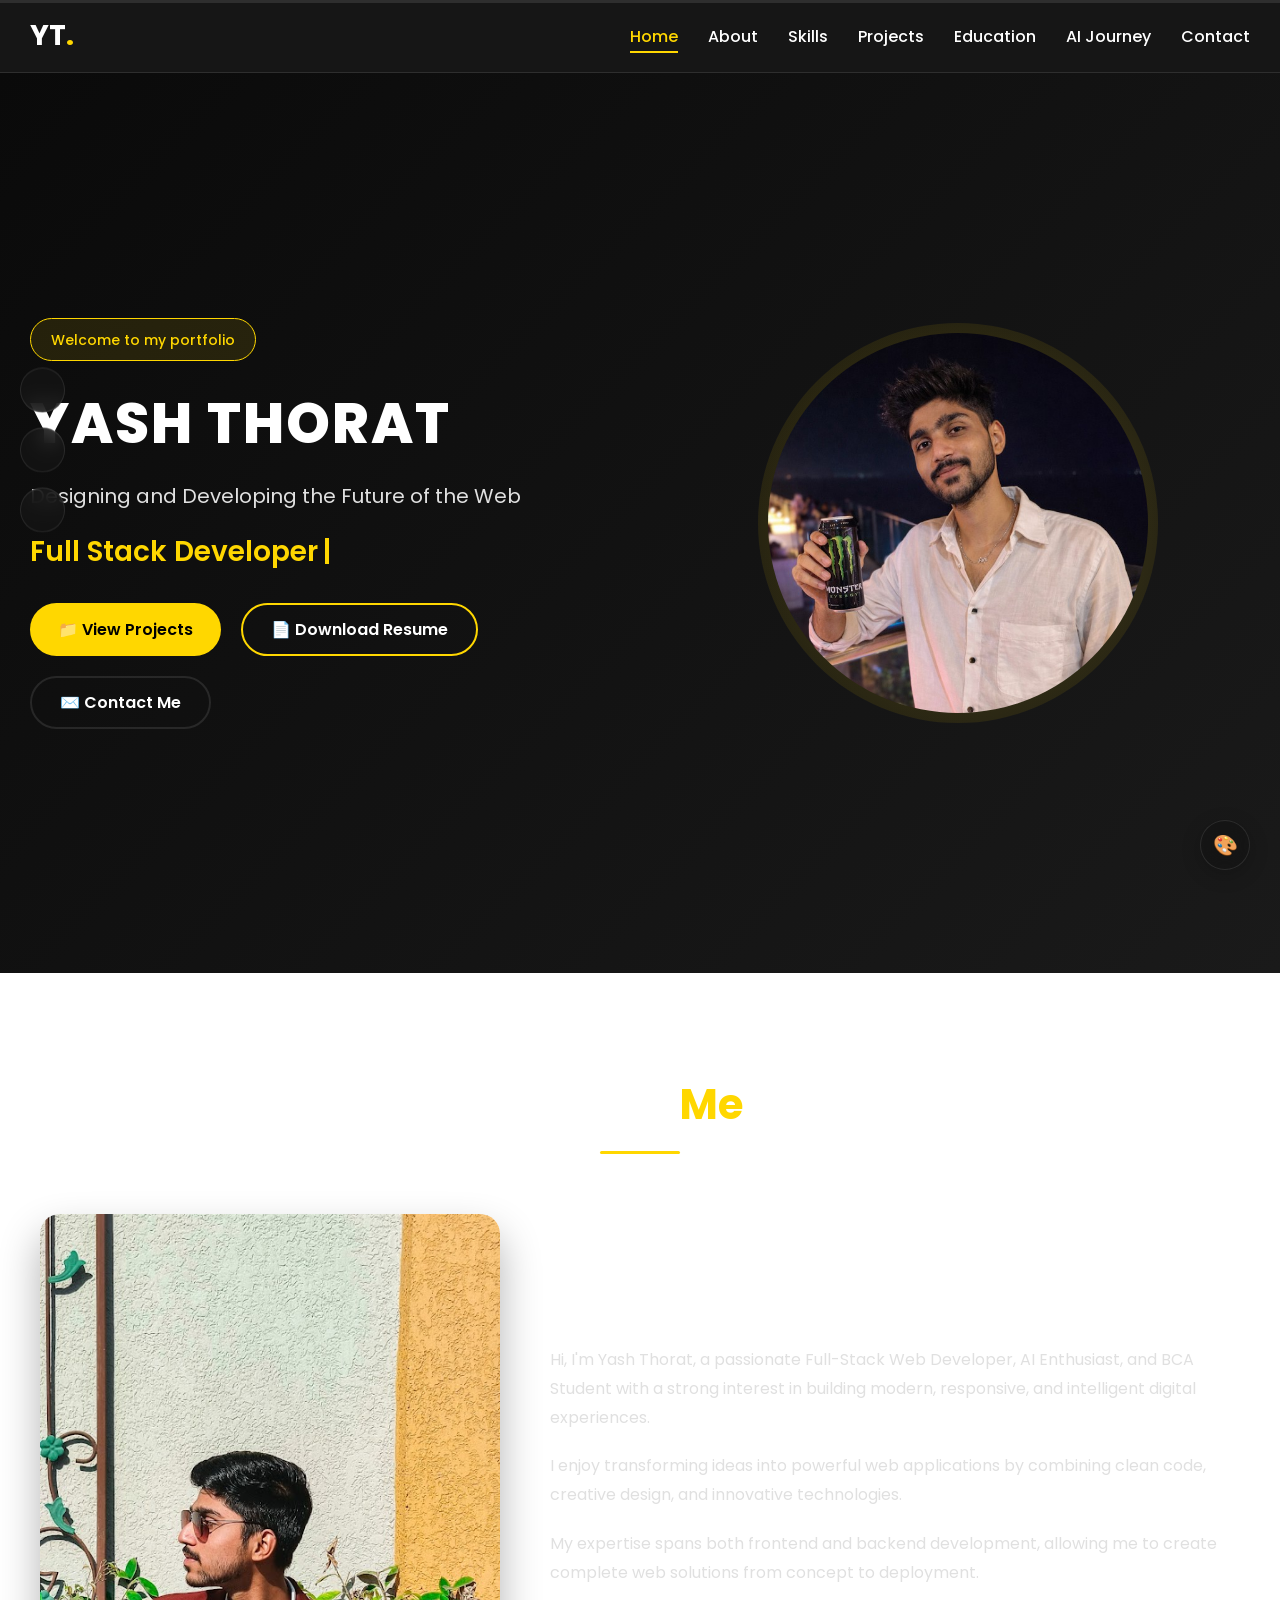
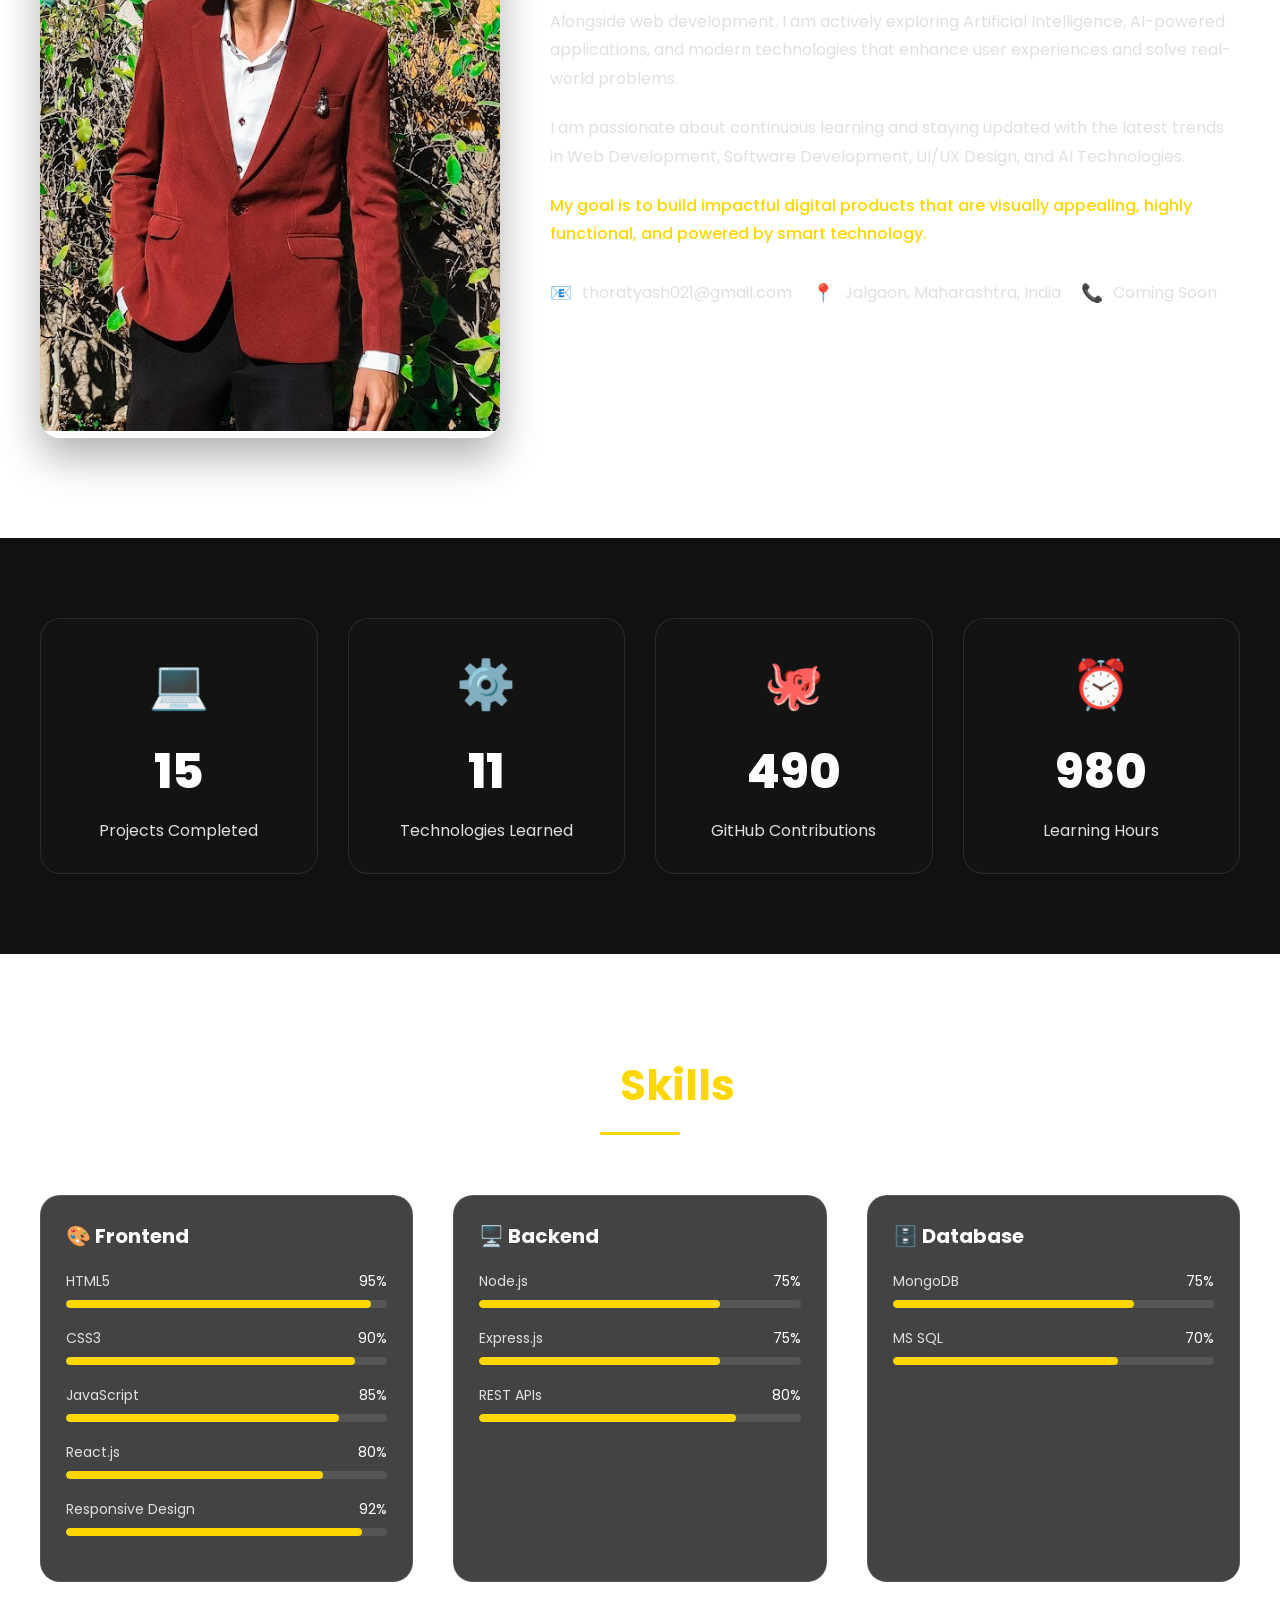
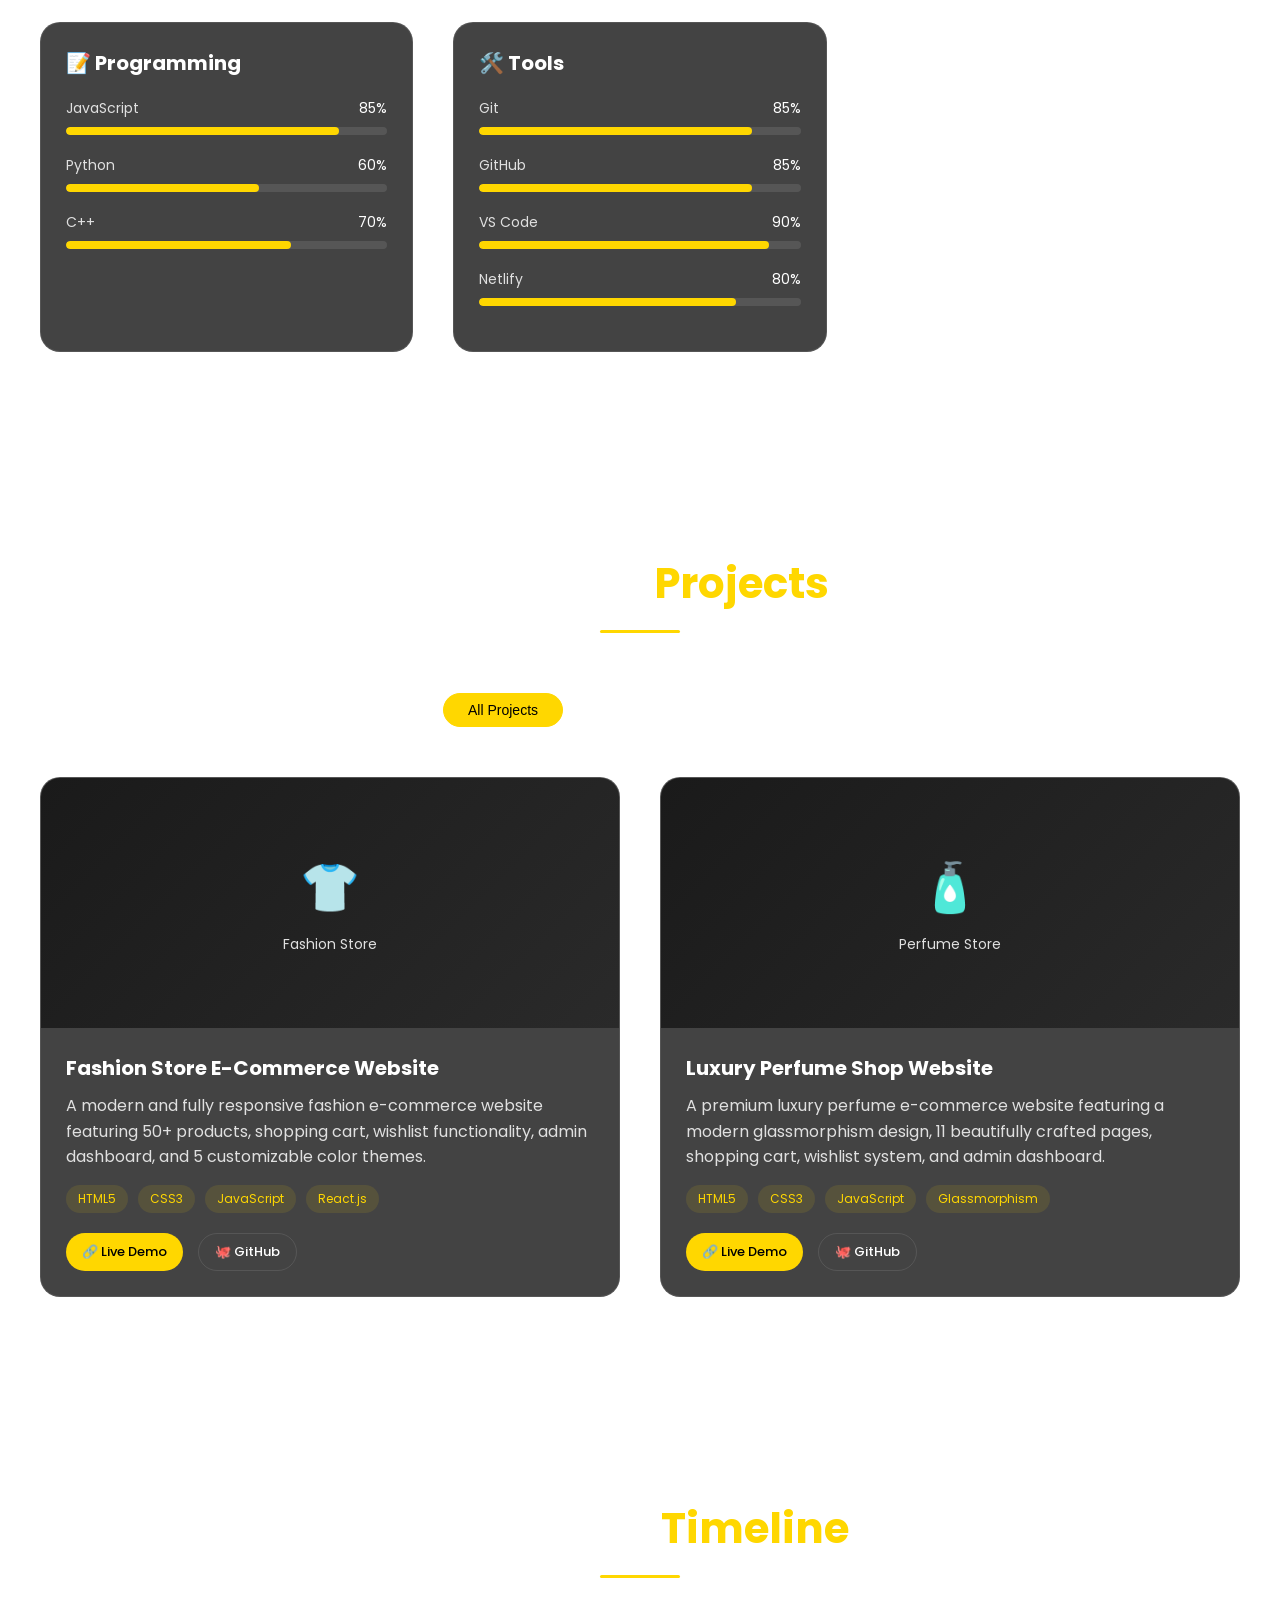
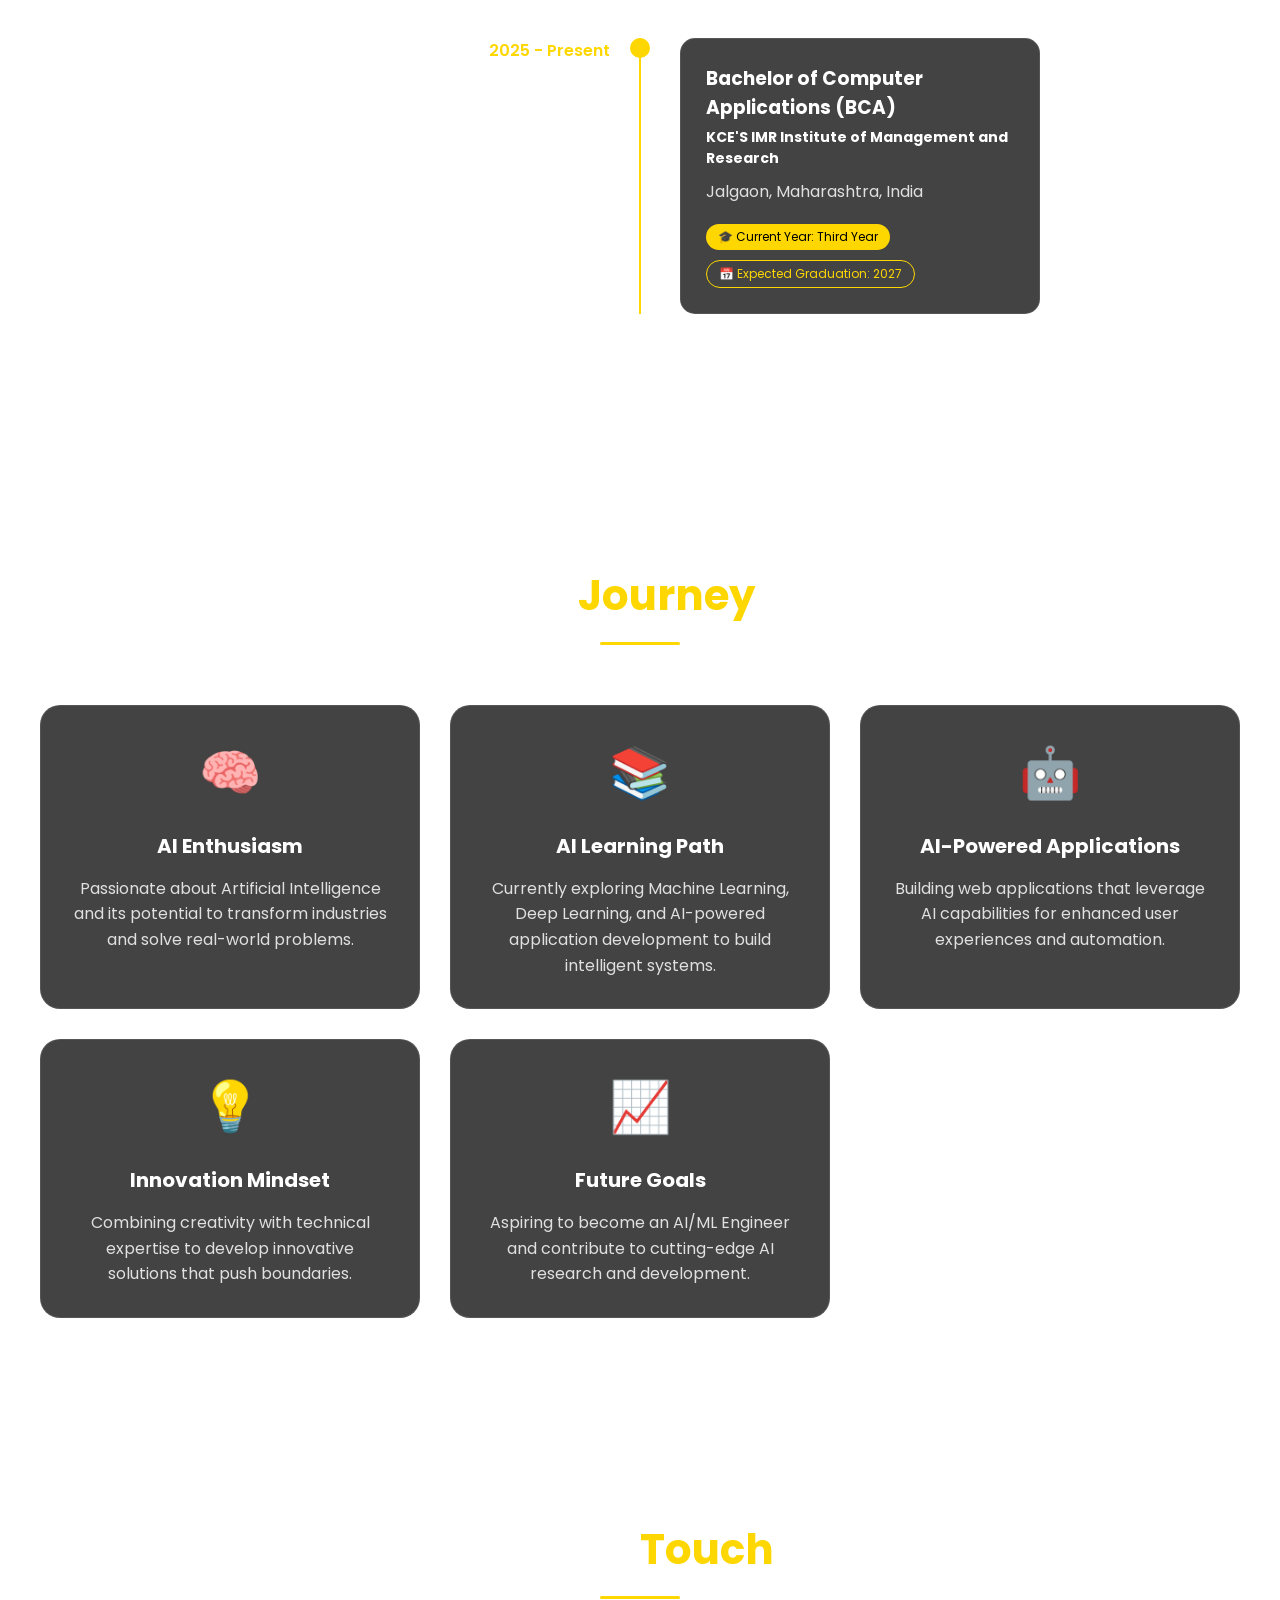
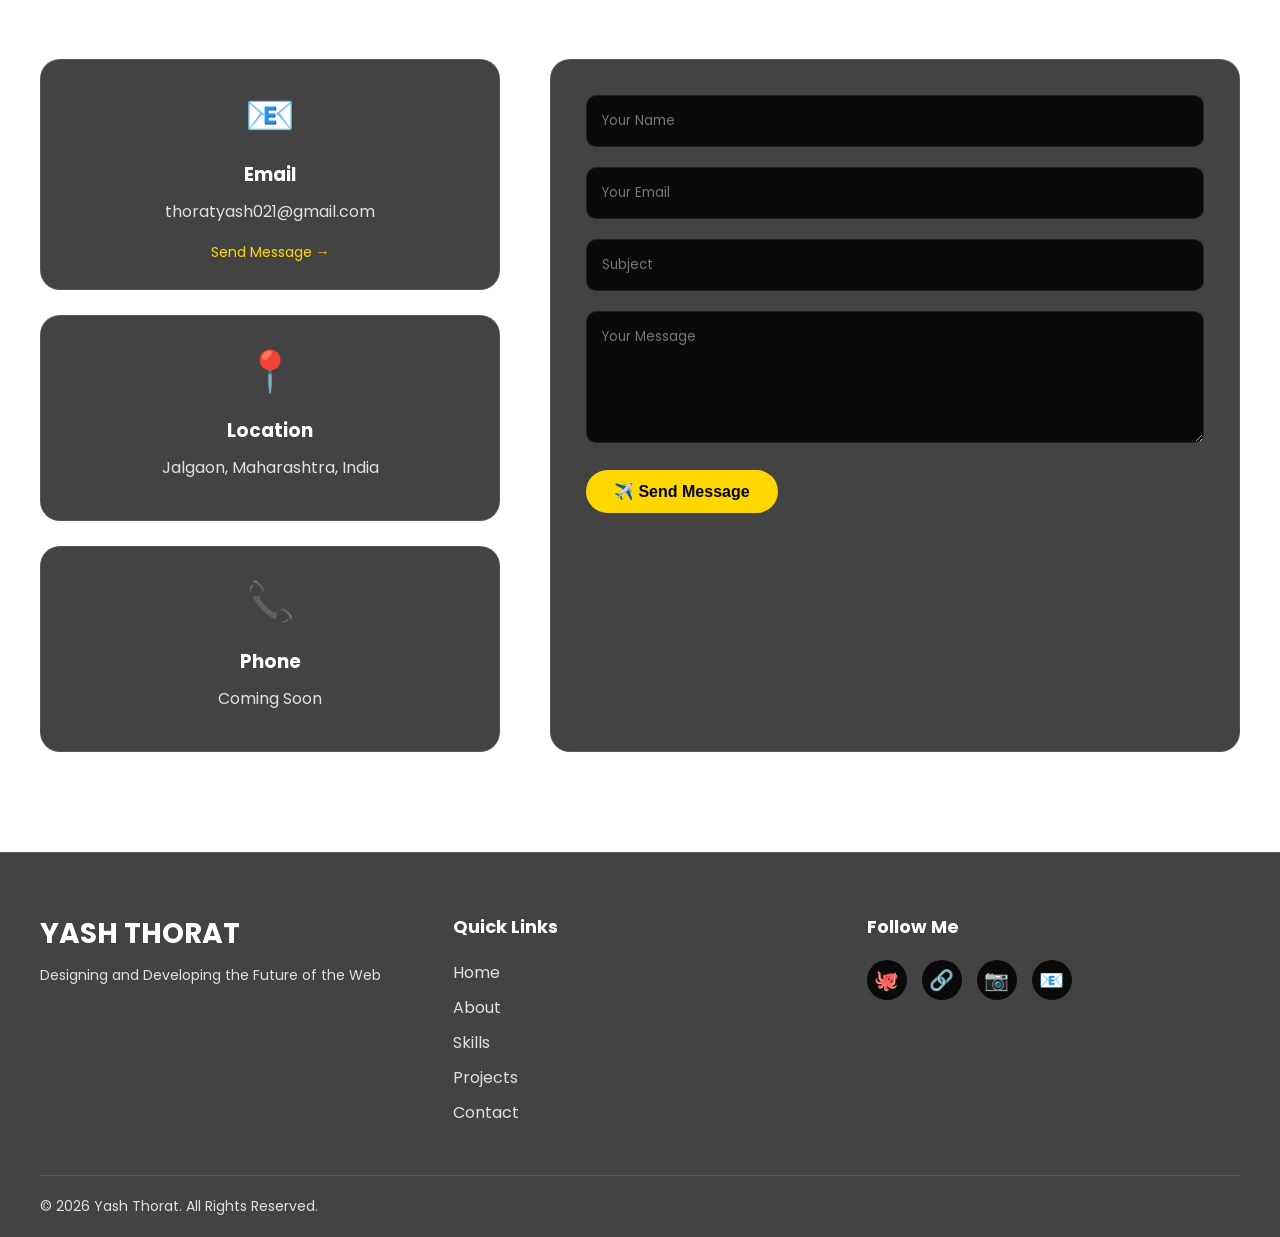
==== commit d3ef93f0: "update files "index, style.css"" ====
--- a/index.html
+++ b/index.html
@@ -71,7 +71,7 @@
         <span>🔗</span>
         <span>LinkedIn</span>
     </a>
-    <a href="#" class="social-float instagram-placeholder">
+    <a href="https://www.instagram.com/_.yyaasshh._?igsh=aXYyNTZxYnA0dnRl" target="_blank" class="social-float">
         <span>📷</span>
         <span>Instagram</span>
     </a>
@@ -604,7 +604,7 @@
                 <div class="social-icons">
                     <a href="https://github.com/codewithyash-ui" target="_blank">🐙</a>
                     <a href="#" class="linkedin-placeholder">🔗</a>
-                    <a href="#" class="instagram-placeholder">📷</a>
+                    <a href="https://www.instagram.com/_.yyaasshh._?igsh=aXYyNTZxYnA0dnRl">📷</a>
                     <a href="mailto:thoratyash021@gmail.com">📧</a>
                 </div>
             </div>
--- a/css/style.css
+++ b/css/style.css
@@ -1586,4 +1586,96 @@
 
 body.light .info-item span:last-child {
     color: #444444 !important;
+}
+
+/* ========================================
+   MOBILE NAVIGATION FIXES
+   ======================================== */
+
+/* Mobile toggle button styling */
+.nav-toggle {
+    cursor: pointer;
+    font-size: 28px;
+    display: flex;
+    align-items: center;
+    justify-content: center;
+    width: 45px;
+    height: 45px;
+    border-radius: 8px;
+    transition: all 0.3s ease;
+    background: transparent;
+    border: none;
+}
+
+.nav-toggle:hover {
+    background: rgba(255, 215, 0, 0.1);
+    transform: scale(1.05);
+}
+
+.nav-toggle span {
+    display: block;
+    font-size: 28px;
+    font-weight: 400;
+    line-height: 1;
+    color: var(--text-color);
+    transition: all 0.3s ease;
+}
+
+/* Mobile menu styles */
+@media (max-width: 768px) {
+    .nav-toggle {
+        display: flex !important;
+    }
+    
+    .nav-menu {
+        position: fixed;
+        top: 70px;
+        left: -100%;
+        width: 100%;
+        height: calc(100vh - 70px);
+        background: var(--card-bg);
+        backdrop-filter: blur(20px);
+        transition: left 0.3s ease-in-out;
+        z-index: 999;
+        overflow-y: auto;
+    }
+    
+    .nav-menu.active {
+        left: 0;
+    }
+    
+    .nav-menu ul {
+        display: flex;
+        flex-direction: column;
+        align-items: center;
+        justify-content: center;
+        padding: 40px 20px;
+        gap: 25px;
+        margin: 0;
+    }
+    
+    .nav-menu ul li {
+        width: 100%;
+        text-align: center;
+    }
+    
+    .nav-menu ul li a {
+        font-size: 18px;
+        padding: 12px 20px;
+        display: block;
+        width: 100%;
+        transition: all 0.3s ease;
+    }
+    
+    .nav-menu ul li a:hover {
+        background: rgba(255, 215, 0, 0.1);
+        border-radius: 8px;
+    }
+}
+
+/* Desktop view - hide toggle */
+@media (min-width: 769px) {
+    .nav-toggle {
+        display: none !important;
+    }
 }
